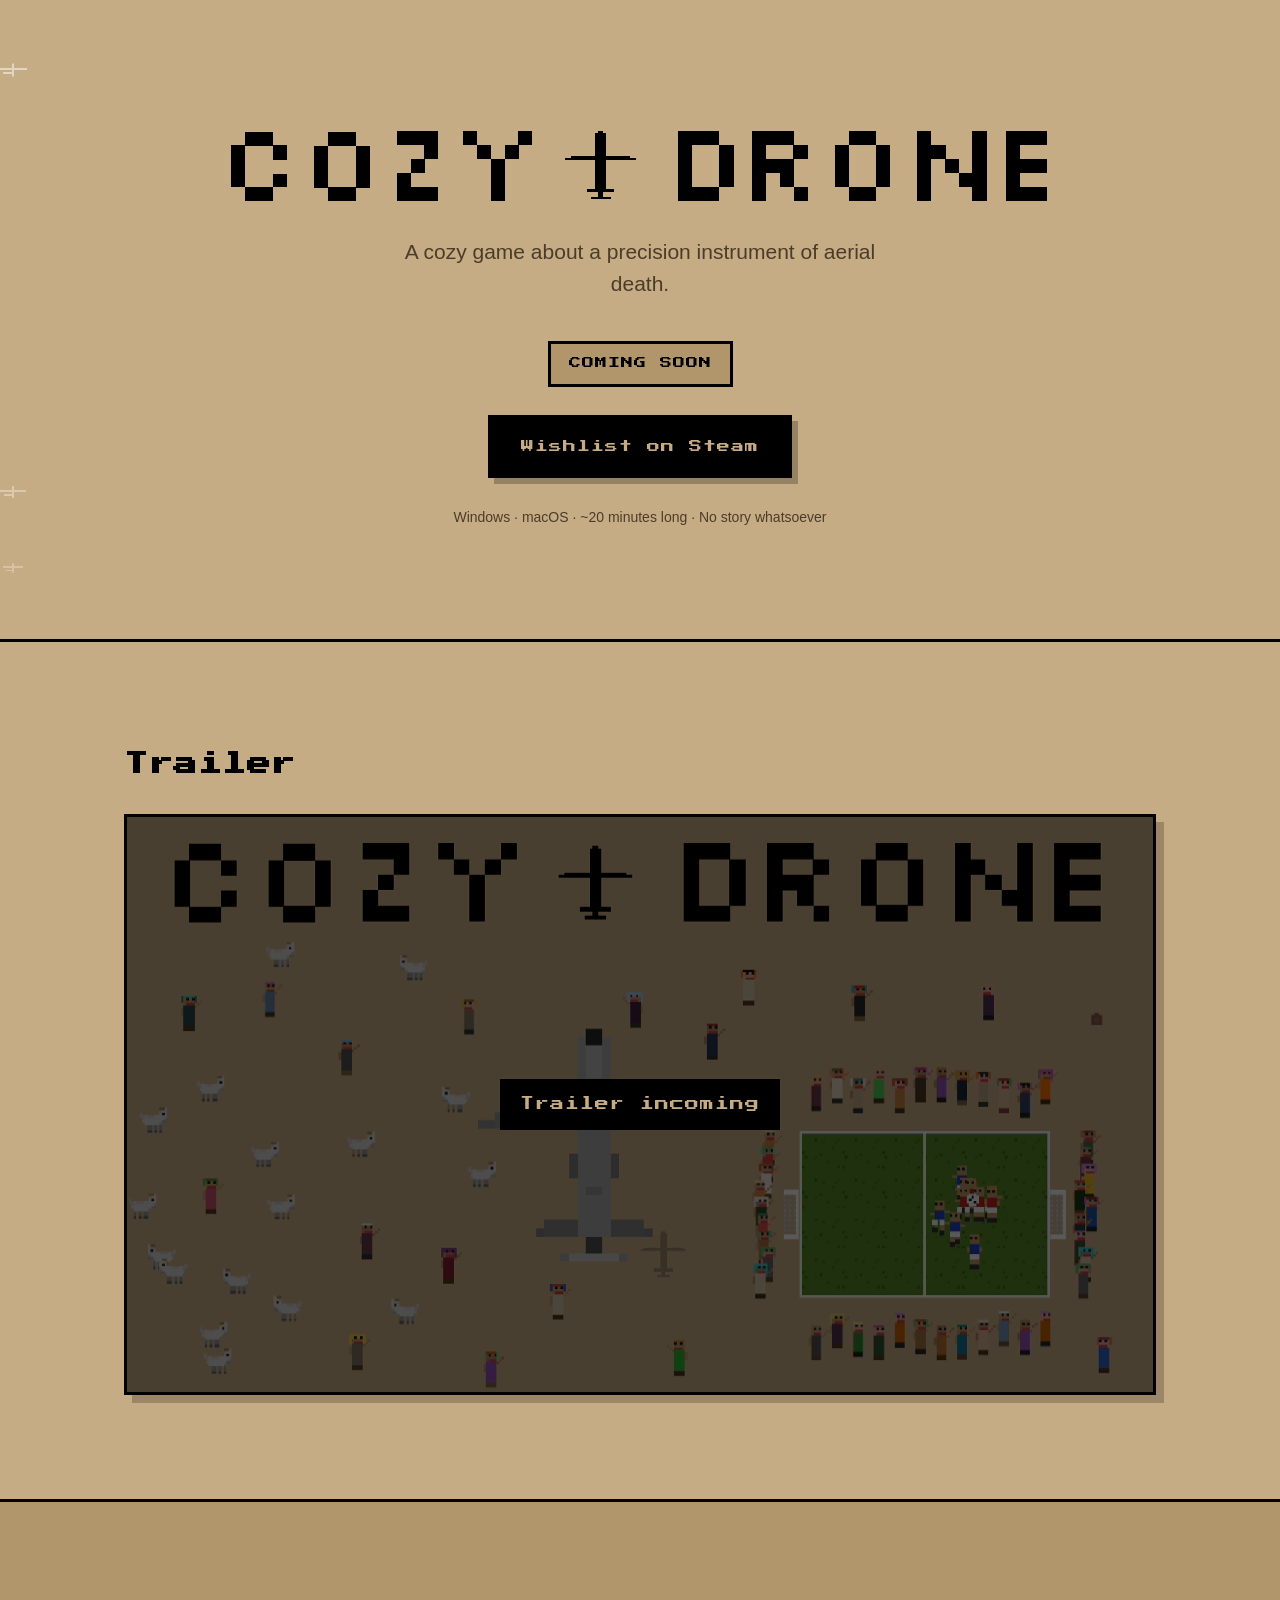
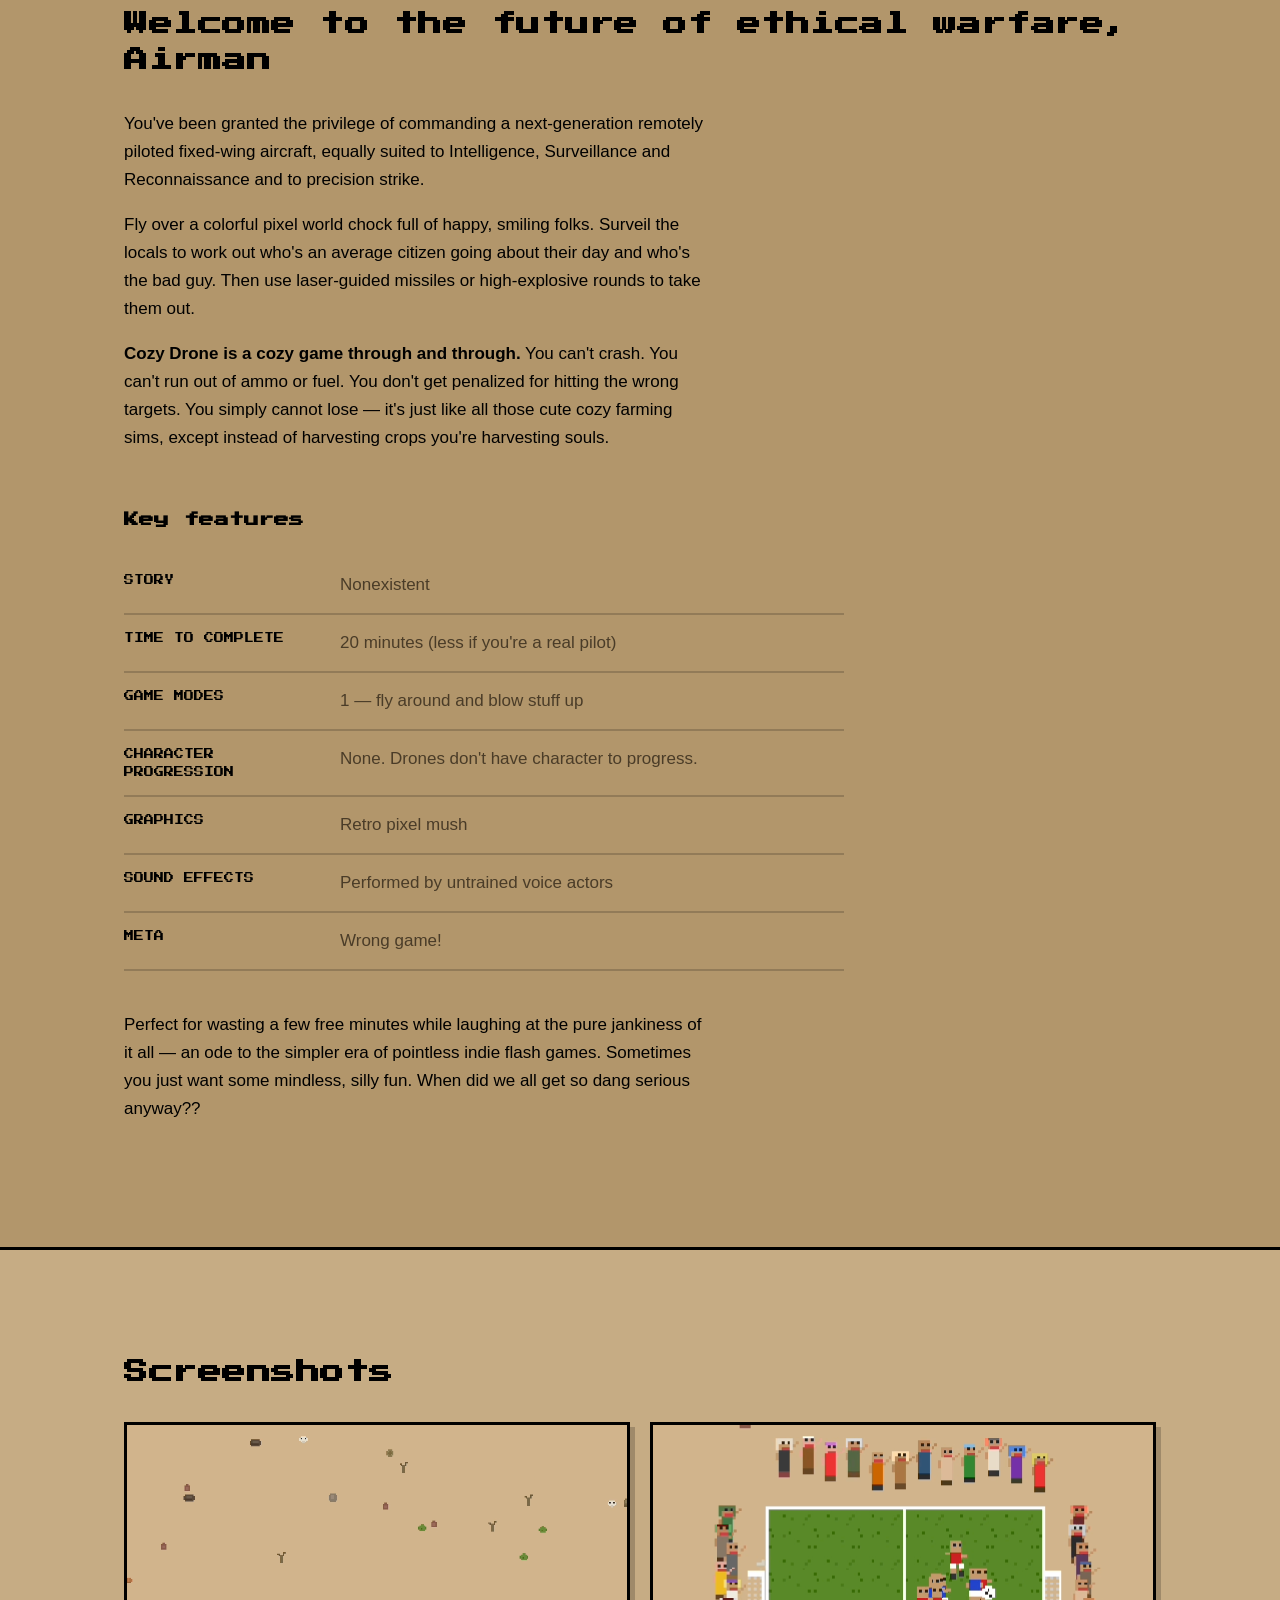
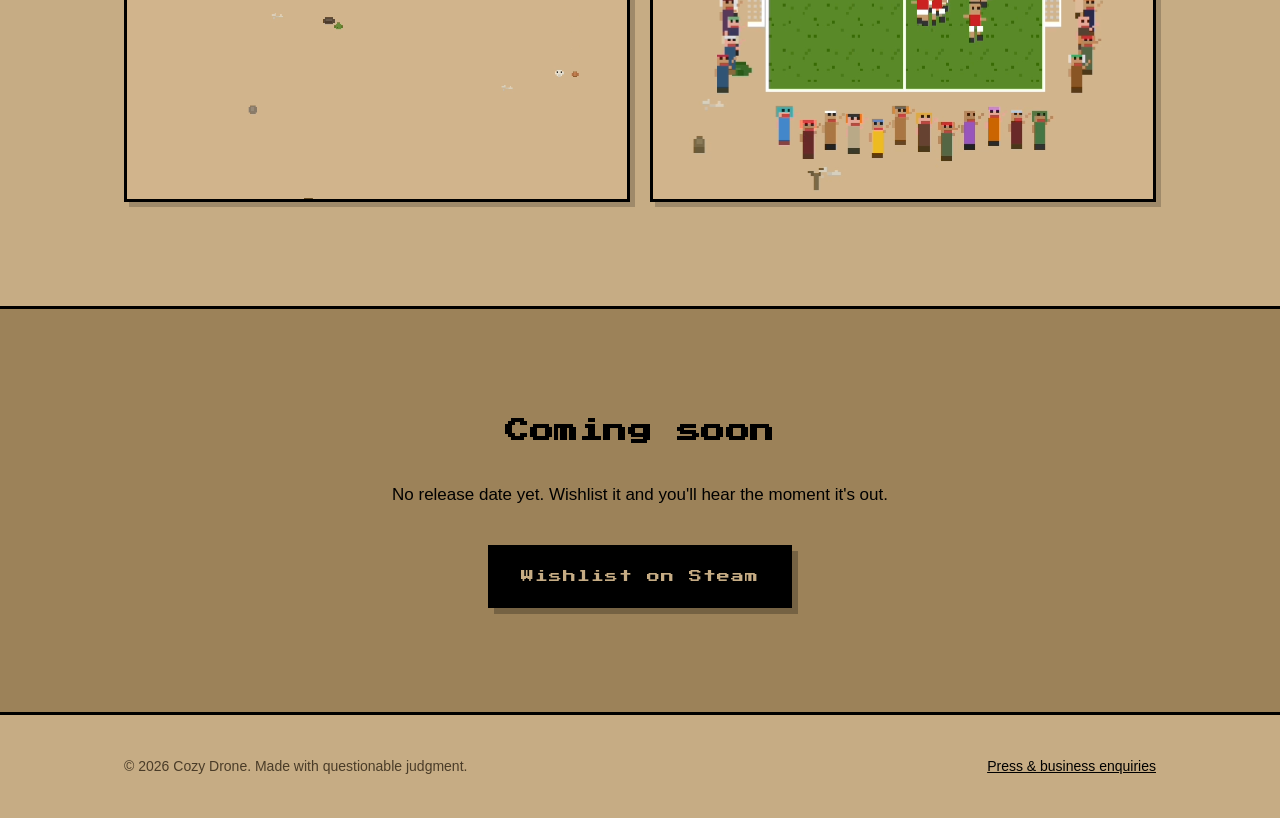
==== index.html @ adcbaf85 "Basic version done" ====
<!doctype html>
<html lang="en">
<head>
<meta charset="utf-8">
<meta name="viewport" content="width=device-width, initial-scale=1">

<title>Cozy Drone — a cozy game about precision aerial death</title>
<meta name="description" content="Fly a fixed-wing drone over a colorful pixel world. You can't crash, you can't run out of ammo, you can't lose. Coming soon to Steam.">

<link rel="icon" href="/images/favicon.png" type="image/png">
<link rel="canonical" href="https://cozydrone.com/">

<!-- Social preview -->
<meta property="og:type" content="website">
<meta property="og:title" content="Cozy Drone">
<meta property="og:description" content="It's just like those cute cozy farming sims, except instead of harvesting crops you're harvesting souls with a precision instrument of aerial death.">
<meta property="og:image" content="https://cozydrone.com/images/social-card.png">
<meta property="og:url" content="https://cozydrone.com/">
<meta name="twitter:card" content="summary_large_image">

<link rel="preconnect" href="https://fonts.googleapis.com">
<link rel="preconnect" href="https://fonts.gstatic.com" crossorigin>
<link href="https://fonts.googleapis.com/css2?family=Press+Start+2P&display=swap" rel="stylesheet">
<link rel="stylesheet" href="/styles.css">
</head>
<body>

<!-- ══ HERO ══ -->
<header class="hero">
  <div class="sky" aria-hidden="true">
    <span class="plane plane-1"></span>
    <span class="plane plane-2"></span>
    <span class="plane plane-3"></span>
  </div>

  <div class="wrap hero-inner">
    <img class="wordmark" src="/images/logo.png" alt="Cozy Drone" width="1280" height="115">

    <p class="tagline">A cozy game about a precision instrument of aerial death.</p>

    <p class="badge">Coming soon</p>

    <!-- TODO: swap in the real Steam app URL -->
    <a class="btn" href="#" data-steam>Wishlist on Steam</a>

    <p class="platforms">Windows · macOS · ~20 minutes long · No story whatsoever</p>
  </div>
</header>

<main>

<!-- ══ TRAILER ══
     To go live: put the YouTube video ID in data-video-id below.
     e.g. https://youtu.be/dQw4w9WgXcQ  →  data-video-id="dQw4w9WgXcQ"
-->
<section class="section" id="trailer">
  <div class="wrap">
    <h2 class="h">Trailer</h2>

    <div class="video" data-video-id="" data-title="Cozy Drone — Official Trailer">
      <div class="video-soon">
        <img src="/images/social-card.png" alt="" width="1200" height="687">
        <p>Trailer incoming</p>
      </div>
    </div>
  </div>
</section>

<!-- ══ ABOUT ══ -->
<section class="section section-alt" id="about">
  <div class="wrap">
    <h2 class="h">Welcome to the future of ethical warfare, Airman</h2>

    <div class="prose">
      <p>You've been granted the privilege of commanding a next-generation remotely piloted
      fixed-wing aircraft, equally suited to Intelligence, Surveillance and Reconnaissance
      and to precision strike.</p>

      <p>Fly over a colorful pixel world chock full of happy, smiling folks. Surveil the locals
      to work out who's an average citizen going about their day and who's the bad guy. Then
      use laser-guided missiles or high-explosive rounds to take them out.</p>

      <p><strong>Cozy Drone is a cozy game through and through.</strong> You can't crash. You can't
      run out of ammo or fuel. You don't get penalized for hitting the wrong targets. You simply
      cannot lose — it's just like all those cute cozy farming sims, except instead of harvesting
      crops you're harvesting souls.</p>
    </div>

    <h3 class="h-sub">Key features</h3>
    <dl class="specs">
      <div><dt>Story</dt><dd>Nonexistent</dd></div>
      <div><dt>Time to complete</dt><dd>20 minutes (less if you're a real pilot)</dd></div>
      <div><dt>Game modes</dt><dd>1 — fly around and blow stuff up</dd></div>
      <div><dt>Character progression</dt><dd>None. Drones don't have character to progress.</dd></div>
      <div><dt>Graphics</dt><dd>Retro pixel mush</dd></div>
      <div><dt>Sound effects</dt><dd>Performed by untrained voice actors</dd></div>
      <div><dt>Meta</dt><dd>Wrong game!</dd></div>
    </dl>

    <p class="prose closing">Perfect for wasting a few free minutes while laughing at the pure
    jankiness of it all — an ode to the simpler era of pointless indie flash games. Sometimes
    you just want some mindless, silly fun. When did we all get so dang serious anyway??</p>
  </div>
</section>

<!-- ══ SCREENSHOTS ══
     To add one: drop the file in /images/screenshots/ and copy a <figure> block below.
     Keep the alt text descriptive.
-->
<section class="section" id="screenshots">
  <div class="wrap">
    <h2 class="h">Screenshots</h2>

    <div class="shots">
      <figure class="shot">
        <img src="/images/screenshots/01.png" alt="Open desert seen from altitude, scattered with rocks, shrubs and wandering chickens" loading="lazy">
      </figure>
      <figure class="shot">
        <img src="/images/screenshots/02.png" alt="A crowd gathered around a village soccer match, viewed through the drone camera" loading="lazy">
      </figure>
    </div>
  </div>
</section>

<!-- ══ CTA ══ -->
<section class="section section-cta">
  <div class="wrap">
    <h2 class="h">Coming soon</h2>
    <p class="prose">No release date yet. Wishlist it and you'll hear the moment it's out.</p>
    <a class="btn" href="#" data-steam>Wishlist on Steam</a>
  </div>
</section>

</main>

<footer class="footer">
  <div class="wrap">
    <p>© <span id="year">2026</span> Cozy Drone. Made with questionable judgment.</p>
    <p><a href="mailto:sfaber34@gmail.com">Press &amp; business enquiries</a></p>
  </div>
</footer>

<!-- Lightbox -->
<div class="lightbox" id="lightbox" hidden>
  <button class="lightbox-close" type="button" aria-label="Close">✕</button>
  <img src="" alt="">
</div>

<script src="/main.js"></script>
</body>
</html>
---- styles.css ----
/* ─────────────────────────────────────────────
   Cozy Drone — palette lifted from the game art
   ───────────────────────────────────────────── */
:root {
  --sand:      #c6ac84;
  --sand-dark: #b2966b;
  --sand-deep: #9c8259;
  --ink:       #000000;
  --ink-soft:  #4a3c28;
  --grass:     #3f7d33;
  --line:      rgba(0, 0, 0, .18);

  --pixel: "Press Start 2P", ui-monospace, monospace;
  --body: -apple-system, BlinkMacSystemFont, "Segoe UI", Helvetica, Arial, sans-serif;

  --wrap: 1080px;
}

* { box-sizing: border-box; }

html { scroll-behavior: smooth; }
@media (prefers-reduced-motion: reduce) {
  html { scroll-behavior: auto; }
}

body {
  margin: 0;
  background: var(--sand);
  color: var(--ink);
  font-family: var(--body);
  font-size: 17px;
  line-height: 1.65;
  -webkit-font-smoothing: antialiased;
}

img { max-width: 100%; height: auto; display: block; }

a { color: var(--ink); }

.wrap {
  width: 100%;
  max-width: var(--wrap);
  margin: 0 auto;
  padding: 0 24px;
}

/* ── Type ─────────────────────────────────── */
.h {
  font-family: var(--pixel);
  font-size: clamp(15px, 2.6vw, 24px);
  line-height: 1.5;
  margin: 0 0 32px;
  letter-spacing: .5px;
}
.h-sub {
  font-family: var(--pixel);
  font-size: clamp(12px, 1.8vw, 15px);
  margin: 56px 0 24px;
}
.prose { max-width: 62ch; margin: 0 0 20px; }
.prose strong { font-weight: 700; }
.closing { margin-top: 40px; }

/* ── Hero ─────────────────────────────────── */
.hero {
  position: relative;
  overflow: hidden;
  padding: clamp(72px, 12vw, 130px) 0 clamp(64px, 10vw, 110px);
  border-bottom: 3px solid var(--ink);
}

.hero-inner { position: relative; z-index: 1; text-align: center; }

.wordmark {
  width: min(100%, 820px);
  margin: 0 auto;
  image-rendering: pixelated;
}

.tagline {
  max-width: 42ch;
  margin: 32px auto 0;
  font-size: clamp(17px, 2.4vw, 21px);
  line-height: 1.55;
  color: var(--ink-soft);
}

.badge {
  display: table;          /* own line, but only as wide as its text */
  margin: 40px auto 28px;
  padding: 10px 18px;
  border: 3px solid var(--ink);
  background: var(--sand-dark);
  font-family: var(--pixel);
  font-size: clamp(9px, 1.4vw, 12px);
  letter-spacing: 1px;
  text-transform: uppercase;
}

.platforms {
  margin: 28px 0 0;
  font-size: 14px;
  color: var(--ink-soft);
}

/* Drifting planes, straight out of the capsule art */
.sky { position: absolute; inset: 0; pointer-events: none; }
.plane {
  position: absolute;
  width: 26px; height: 12px;
  background: no-repeat center/contain
    url("data:image/svg+xml,%3Csvg xmlns='http://www.w3.org/2000/svg' viewBox='0 0 13 6' shape-rendering='crispEdges'%3E%3Cg fill='%23ffffff'%3E%3Crect x='6' y='0' width='1' height='6'/%3E%3Crect x='0' y='2' width='13' height='1'/%3E%3Crect x='2' y='4' width='4' height='1'/%3E%3C/g%3E%3C/svg%3E");
  opacity: .5;
  animation: drift linear infinite;
}
/* kept clear of the centre band so nothing crosses the wordmark */
.plane-1 { top: 10%;  animation-duration: 34s; animation-delay: -4s;  transform: scale(1.1); }
.plane-2 { top: 76%;  animation-duration: 46s; animation-delay: -22s; opacity: .35; }
.plane-3 { top: 88%;  animation-duration: 58s; animation-delay: -40s; opacity: .28; transform: scale(.8); }

@keyframes drift {
  from { left: -6%; }
  to   { left: 106%; }
}
@media (prefers-reduced-motion: reduce) {
  .plane { animation: none; display: none; }
}

/* ── Buttons ──────────────────────────────── */
.btn {
  display: inline-block;
  padding: 18px 30px;
  background: var(--ink);
  color: var(--sand);
  border: 3px solid var(--ink);
  font-family: var(--pixel);
  font-size: clamp(10px, 1.5vw, 13px);
  letter-spacing: 1px;
  text-decoration: none;
  box-shadow: 6px 6px 0 rgba(0, 0, 0, .25);
  transition: transform .08s, box-shadow .08s, background .12s;
}
.btn:hover  { background: var(--grass); color: #fff; }
.btn:active { transform: translate(4px, 4px); box-shadow: 2px 2px 0 rgba(0, 0, 0, .25); }
.btn:focus-visible { outline: 3px solid var(--grass); outline-offset: 4px; }

/* ── Sections ─────────────────────────────── */
.section { padding: clamp(64px, 9vw, 104px) 0; }
.section-alt { background: var(--sand-dark); border-block: 3px solid var(--ink); }
.section-cta { text-align: center; background: var(--sand-deep); border-top: 3px solid var(--ink); }
.section-cta .prose { margin: 0 auto 36px; }

/* ── Trailer ──────────────────────────────── */
.video {
  position: relative;
  aspect-ratio: 16 / 9;
  border: 3px solid var(--ink);
  background: #000;
  overflow: hidden;
  box-shadow: 8px 8px 0 rgba(0, 0, 0, .22);
}
.video iframe { position: absolute; inset: 0; width: 100%; height: 100%; border: 0; }

/* Click-to-load facade — keeps YouTube off the page until asked */
.video-facade {
  position: absolute; inset: 0;
  width: 100%; padding: 0;
  border: 0; background: #000;
  cursor: pointer;
}
.video-facade img { width: 100%; height: 100%; object-fit: cover; opacity: .85; }
.video-facade:hover img { opacity: 1; }

.play {
  position: absolute; top: 50%; left: 50%;
  transform: translate(-50%, -50%);
  width: 88px; height: 62px;
  display: grid; place-items: center;
  background: var(--ink);
  border: 3px solid #fff;
  color: #fff;
  font-size: 24px;
  line-height: 1;
}
.video-facade:hover .play { background: var(--grass); }

.video-soon {
  position: absolute; inset: 0;
  display: grid; place-items: center;
}
.video-soon img {
  position: absolute; inset: 0;
  width: 100%; height: 100%;
  object-fit: cover;
  opacity: .35;
  image-rendering: pixelated;
}
.video-soon p {
  position: relative;
  margin: 0;
  padding: 14px 20px;
  background: var(--ink);
  color: var(--sand);
  font-family: var(--pixel);
  font-size: clamp(10px, 1.6vw, 14px);
  letter-spacing: 1px;
}

/* ── Specs list ───────────────────────────── */
.specs { margin: 0; max-width: 720px; }
.specs > div {
  display: flex;
  flex-wrap: wrap;
  gap: 4px 16px;
  padding: 14px 0;
  border-bottom: 2px solid var(--line);
}
.specs dt {
  flex: 0 0 200px;
  font-family: var(--pixel);
  font-size: 10px;
  line-height: 1.8;
  text-transform: uppercase;
}
.specs dd { flex: 1 1 260px; margin: 0; color: var(--ink-soft); }

/* ── Screenshots ──────────────────────────── */
.shots {
  display: grid;
  grid-template-columns: repeat(auto-fit, minmax(300px, 1fr));
  gap: 20px;
}
.shot { margin: 0; }
.shot img {
  width: 100%;
  aspect-ratio: 4 / 3;
  object-fit: cover;
  image-rendering: pixelated;
  border: 3px solid var(--ink);
  box-shadow: 5px 5px 0 rgba(0, 0, 0, .2);
  cursor: zoom-in;
  transition: transform .12s, box-shadow .12s;
}
.shot img:hover {
  transform: translate(-2px, -2px);
  box-shadow: 8px 8px 0 rgba(0, 0, 0, .25);
}

/* ── Lightbox ─────────────────────────────── */
.lightbox {
  position: fixed; inset: 0; z-index: 50;
  display: grid; place-items: center;
  padding: 32px;
  background: rgba(0, 0, 0, .88);
  cursor: zoom-out;
}
.lightbox[hidden] { display: none; }
.lightbox img {
  max-width: 100%;
  max-height: 90vh;
  width: auto;
  image-rendering: pixelated;
  border: 3px solid var(--sand);
}
.lightbox-close {
  position: absolute; top: 18px; right: 22px;
  width: 44px; height: 44px;
  background: none; border: 0;
  color: #fff; font-size: 22px;
  cursor: pointer;
}
.lightbox-close:focus-visible { outline: 3px solid var(--grass); }

/* ── Footer ───────────────────────────────── */
.footer {
  padding: 40px 0;
  border-top: 3px solid var(--ink);
  background: var(--sand);
  font-size: 14px;
  color: var(--ink-soft);
}
.footer .wrap {
  display: flex;
  flex-wrap: wrap;
  gap: 8px 32px;
  justify-content: space-between;
}
.footer p { margin: 0; }

@media (max-width: 560px) {
  .specs dt { flex-basis: 100%; }
  .btn { width: 100%; }
}
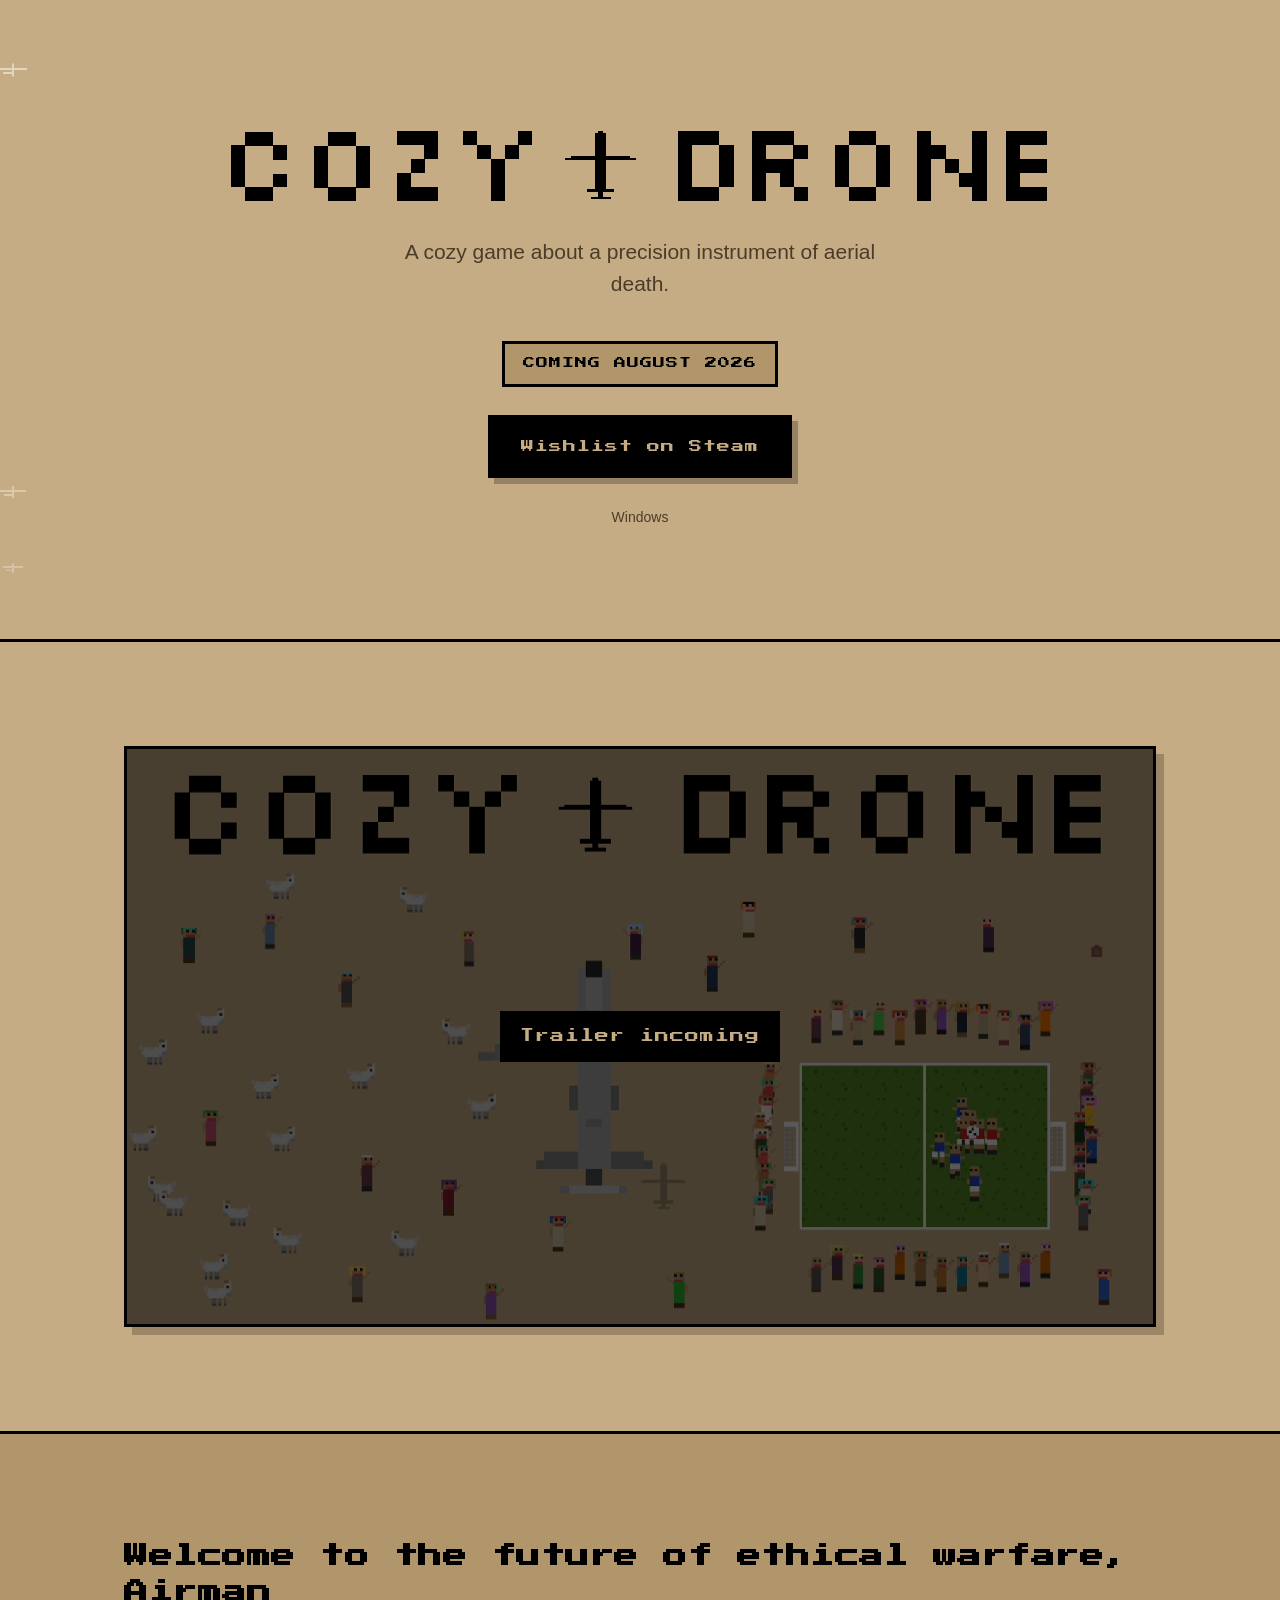
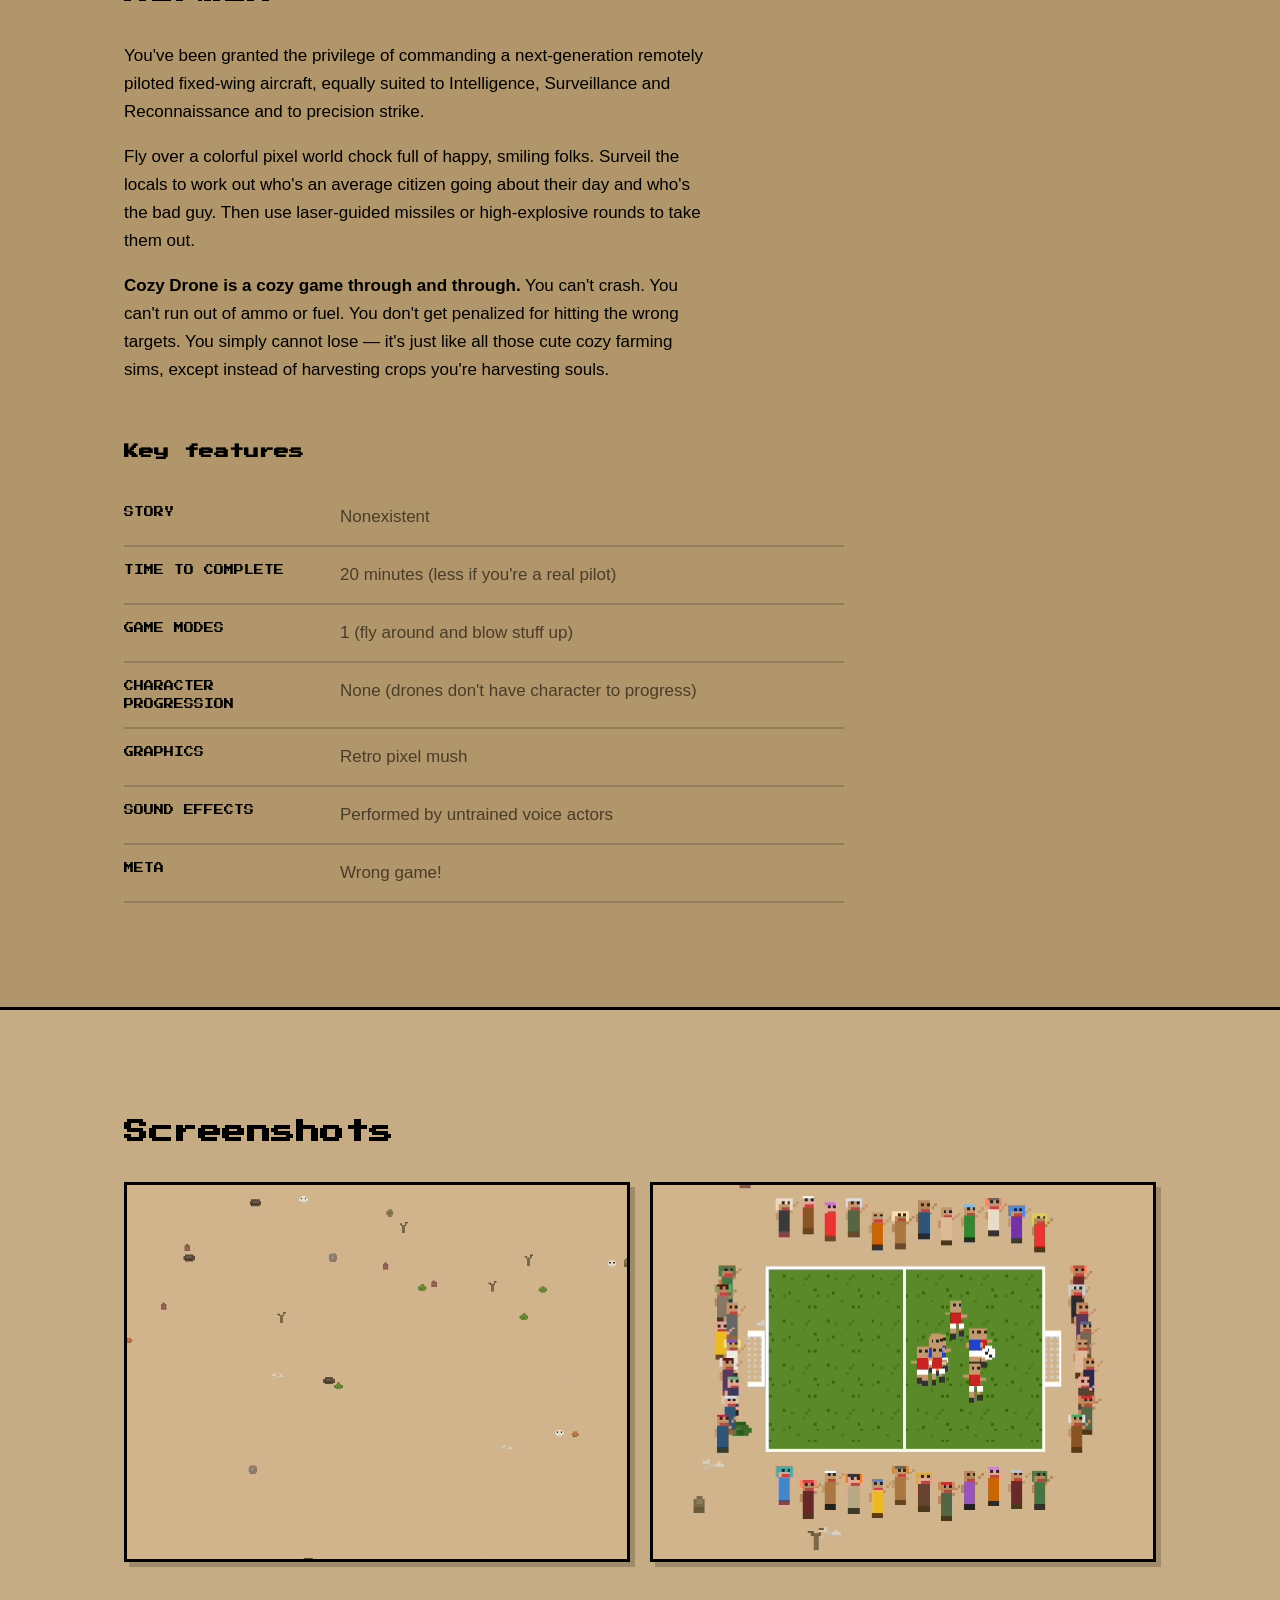
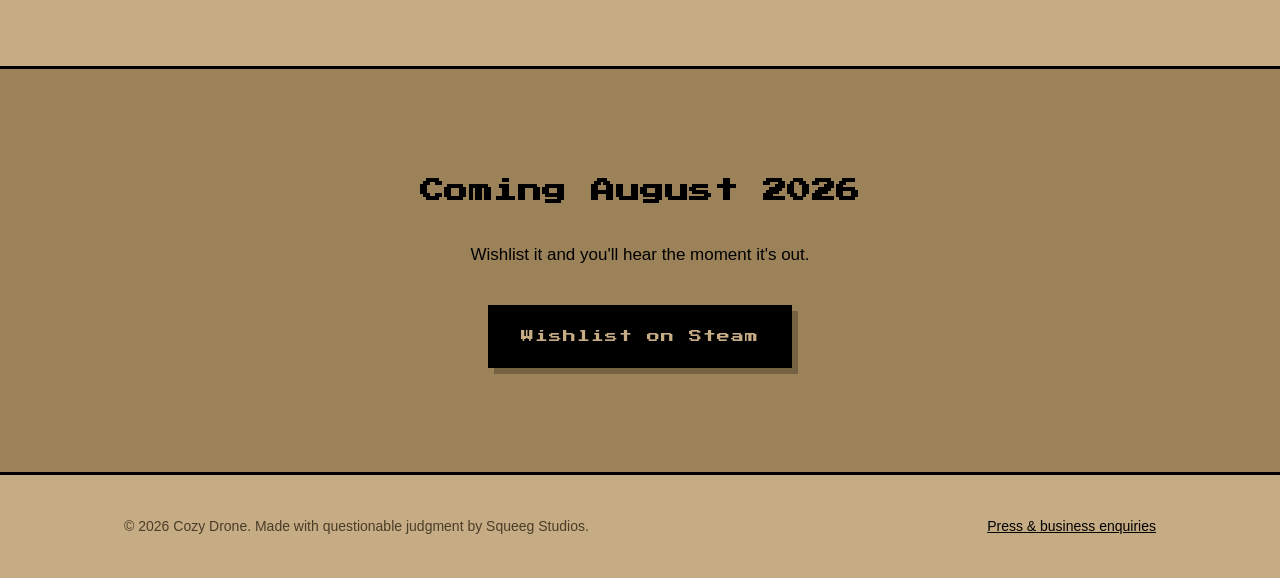
==== commit 647ead06: "Fixed some links" ====
--- a/index.html
+++ b/index.html
@@ -1,151 +1,176 @@
 <!doctype html>
 <html lang="en">
+
 <head>
-<meta charset="utf-8">
-<meta name="viewport" content="width=device-width, initial-scale=1">
+  <meta charset="utf-8">
+  <meta name="viewport" content="width=device-width, initial-scale=1">
 
-<title>Cozy Drone — a cozy game about precision aerial death</title>
-<meta name="description" content="Fly a fixed-wing drone over a colorful pixel world. You can't crash, you can't run out of ammo, you can't lose. Coming soon to Steam.">
+  <title>Cozy Drone — a cozy game about precision aerial death</title>
+  <meta name="description"
+    content="Fly a fixed-wing drone over a colorful pixel world. You can't crash, you can't run out of ammo, you can't lose. Coming soon to Steam.">
 
-<link rel="icon" href="/images/favicon.png" type="image/png">
-<link rel="canonical" href="https://cozydrone.com/">
+  <link rel="icon" href="/images/favicon.png" type="image/png">
+  <link rel="canonical" href="https://cozydrone.com/">
 
-<!-- Social preview -->
-<meta property="og:type" content="website">
-<meta property="og:title" content="Cozy Drone">
-<meta property="og:description" content="It's just like those cute cozy farming sims, except instead of harvesting crops you're harvesting souls with a precision instrument of aerial death.">
-<meta property="og:image" content="https://cozydrone.com/images/social-card.png">
-<meta property="og:url" content="https://cozydrone.com/">
-<meta name="twitter:card" content="summary_large_image">
+  <!-- Social preview -->
+  <meta property="og:type" content="website">
+  <meta property="og:title" content="Cozy Drone">
+  <meta property="og:description"
+    content="It's just like those cute cozy farming sims, except instead of harvesting crops you're harvesting souls with a precision instrument of aerial death.">
+  <meta property="og:image" content="https://cozydrone.com/images/social-card.png">
+  <meta property="og:url" content="https://cozydrone.com/">
+  <meta name="twitter:card" content="summary_large_image">
 
-<link rel="preconnect" href="https://fonts.googleapis.com">
-<link rel="preconnect" href="https://fonts.gstatic.com" crossorigin>
-<link href="https://fonts.googleapis.com/css2?family=Press+Start+2P&display=swap" rel="stylesheet">
-<link rel="stylesheet" href="/styles.css">
+  <link rel="preconnect" href="https://fonts.googleapis.com">
+  <link rel="preconnect" href="https://fonts.gstatic.com" crossorigin>
+  <link href="https://fonts.googleapis.com/css2?family=Press+Start+2P&display=swap" rel="stylesheet">
+  <link rel="stylesheet" href="/styles.css">
 </head>
+
 <body>
 
-<!-- ══ HERO ══ -->
-<header class="hero">
-  <div class="sky" aria-hidden="true">
-    <span class="plane plane-1"></span>
-    <span class="plane plane-2"></span>
-    <span class="plane plane-3"></span>
-  </div>
+  <!-- ══ HERO ══ -->
+  <header class="hero">
+    <div class="sky" aria-hidden="true">
+      <span class="plane plane-1"></span>
+      <span class="plane plane-2"></span>
+      <span class="plane plane-3"></span>
+    </div>
 
-  <div class="wrap hero-inner">
-    <img class="wordmark" src="/images/logo.png" alt="Cozy Drone" width="1280" height="115">
+    <div class="wrap hero-inner">
+      <img class="wordmark" src="/images/logo.png" alt="Cozy Drone" width="1280" height="115">
 
-    <p class="tagline">A cozy game about a precision instrument of aerial death.</p>
+      <p class="tagline">A cozy game about a precision instrument of aerial death.</p>
 
-    <p class="badge">Coming soon</p>
+      <p class="badge">Coming August 2026</p>
 
-    <!-- TODO: swap in the real Steam app URL -->
-    <a class="btn" href="#" data-steam>Wishlist on Steam</a>
+      <a class="btn" target="_blank" href="https://store.steampowered.com/app/4950510/Cozy_Drone/" data-steam>Wishlist
+        on Steam</a>
 
-    <p class="platforms">Windows · macOS · ~20 minutes long · No story whatsoever</p>
-  </div>
-</header>
+      <p class="platforms">Windows</p>
+    </div>
+  </header>
 
-<main>
+  <main>
 
-<!-- ══ TRAILER ══
+    <!-- ══ TRAILER ══
      To go live: put the YouTube video ID in data-video-id below.
      e.g. https://youtu.be/dQw4w9WgXcQ  →  data-video-id="dQw4w9WgXcQ"
 -->
-<section class="section" id="trailer">
-  <div class="wrap">
-    <h2 class="h">Trailer</h2>
+    <section class="section" id="trailer">
+      <div class="wrap">
 
-    <div class="video" data-video-id="" data-title="Cozy Drone — Official Trailer">
-      <div class="video-soon">
-        <img src="/images/social-card.png" alt="" width="1200" height="687">
-        <p>Trailer incoming</p>
+        <div class="video" data-video-id="" data-title="Cozy Drone — Official Trailer">
+          <div class="video-soon">
+            <img src="/images/social-card.png" alt="" width="1200" height="687">
+            <p>Trailer incoming</p>
+          </div>
+        </div>
       </div>
-    </div>
-  </div>
-</section>
+    </section>
 
-<!-- ══ ABOUT ══ -->
-<section class="section section-alt" id="about">
-  <div class="wrap">
-    <h2 class="h">Welcome to the future of ethical warfare, Airman</h2>
+    <!-- ══ ABOUT ══ -->
+    <section class="section section-alt" id="about">
+      <div class="wrap">
+        <h2 class="h">Welcome to the future of ethical warfare, Airman</h2>
 
-    <div class="prose">
-      <p>You've been granted the privilege of commanding a next-generation remotely piloted
-      fixed-wing aircraft, equally suited to Intelligence, Surveillance and Reconnaissance
-      and to precision strike.</p>
+        <div class="prose">
+          <p>You've been granted the privilege of commanding a next-generation remotely piloted
+            fixed-wing aircraft, equally suited to Intelligence, Surveillance and Reconnaissance
+            and to precision strike.</p>
 
-      <p>Fly over a colorful pixel world chock full of happy, smiling folks. Surveil the locals
-      to work out who's an average citizen going about their day and who's the bad guy. Then
-      use laser-guided missiles or high-explosive rounds to take them out.</p>
+          <p>Fly over a colorful pixel world chock full of happy, smiling folks. Surveil the locals
+            to work out who's an average citizen going about their day and who's the bad guy. Then
+            use laser-guided missiles or high-explosive rounds to take them out.</p>
 
-      <p><strong>Cozy Drone is a cozy game through and through.</strong> You can't crash. You can't
-      run out of ammo or fuel. You don't get penalized for hitting the wrong targets. You simply
-      cannot lose — it's just like all those cute cozy farming sims, except instead of harvesting
-      crops you're harvesting souls.</p>
-    </div>
+          <p><strong>Cozy Drone is a cozy game through and through.</strong> You can't crash. You can't
+            run out of ammo or fuel. You don't get penalized for hitting the wrong targets. You simply
+            cannot lose — it's just like all those cute cozy farming sims, except instead of harvesting
+            crops you're harvesting souls.</p>
+        </div>
 
-    <h3 class="h-sub">Key features</h3>
-    <dl class="specs">
-      <div><dt>Story</dt><dd>Nonexistent</dd></div>
-      <div><dt>Time to complete</dt><dd>20 minutes (less if you're a real pilot)</dd></div>
-      <div><dt>Game modes</dt><dd>1 — fly around and blow stuff up</dd></div>
-      <div><dt>Character progression</dt><dd>None. Drones don't have character to progress.</dd></div>
-      <div><dt>Graphics</dt><dd>Retro pixel mush</dd></div>
-      <div><dt>Sound effects</dt><dd>Performed by untrained voice actors</dd></div>
-      <div><dt>Meta</dt><dd>Wrong game!</dd></div>
-    </dl>
+        <h3 class="h-sub">Key features</h3>
+        <dl class="specs">
+          <div>
+            <dt>Story</dt>
+            <dd>Nonexistent</dd>
+          </div>
+          <div>
+            <dt>Time to complete</dt>
+            <dd>20 minutes (less if you're a real pilot)</dd>
+          </div>
+          <div>
+            <dt>Game modes</dt>
+            <dd>1 (fly around and blow stuff up)</dd>
+          </div>
+          <div>
+            <dt>Character progression</dt>
+            <dd>None (drones don't have character to progress)</dd>
+          </div>
+          <div>
+            <dt>Graphics</dt>
+            <dd>Retro pixel mush</dd>
+          </div>
+          <div>
+            <dt>Sound effects</dt>
+            <dd>Performed by untrained voice actors</dd>
+          </div>
+          <div>
+            <dt>Meta</dt>
+            <dd>Wrong game!</dd>
+          </div>
+        </dl>
 
-    <p class="prose closing">Perfect for wasting a few free minutes while laughing at the pure
-    jankiness of it all — an ode to the simpler era of pointless indie flash games. Sometimes
-    you just want some mindless, silly fun. When did we all get so dang serious anyway??</p>
-  </div>
-</section>
+      </div>
+    </section>
 
-<!-- ══ SCREENSHOTS ══
+    <!-- ══ SCREENSHOTS ══
      To add one: drop the file in /images/screenshots/ and copy a <figure> block below.
      Keep the alt text descriptive.
 -->
-<section class="section" id="screenshots">
-  <div class="wrap">
-    <h2 class="h">Screenshots</h2>
+    <section class="section" id="screenshots">
+      <div class="wrap">
+        <h2 class="h">Screenshots</h2>
 
-    <div class="shots">
-      <figure class="shot">
-        <img src="/images/screenshots/01.png" alt="Open desert seen from altitude, scattered with rocks, shrubs and wandering chickens" loading="lazy">
-      </figure>
-      <figure class="shot">
-        <img src="/images/screenshots/02.png" alt="A crowd gathered around a village soccer match, viewed through the drone camera" loading="lazy">
-      </figure>
+        <div class="shots">
+          <figure class="shot">
+            <img src="/images/screenshots/01.png"
+              alt="Open desert seen from altitude, scattered with rocks, shrubs and wandering chickens" loading="lazy">
+          </figure>
+          <figure class="shot">
+            <img src="/images/screenshots/02.png"
+              alt="A crowd gathered around a village soccer match, viewed through the drone camera" loading="lazy">
+          </figure>
+        </div>
+      </div>
+    </section>
+
+    <!-- ══ CTA ══ -->
+    <section class="section section-cta">
+      <div class="wrap">
+        <h2 class="h">Coming August 2026</h2>
+        <p class="prose">Wishlist it and you'll hear the moment it's out.</p>
+        <a class="btn" target="_blank" href="https://store.steampowered.com/app/4950510/Cozy_Drone/" data-steam>Wishlist
+          on Steam</a>
+      </div>
+    </section>
+
+  </main>
+
+  <footer class="footer">
+    <div class="wrap">
+      <p>© <span id="year">2026</span> Cozy Drone. Made with questionable judgment by Squeeg Studios.</p>
+      <p><a href="mailto:squeeg.games@gmail.com">Press &amp; business enquiries</a></p>
     </div>
+  </footer>
+
+  <!-- Lightbox -->
+  <div class="lightbox" id="lightbox" hidden>
+    <button class="lightbox-close" type="button" aria-label="Close">✕</button>
+    <img src="" alt="">
   </div>
-</section>
 
-<!-- ══ CTA ══ -->
-<section class="section section-cta">
-  <div class="wrap">
-    <h2 class="h">Coming soon</h2>
-    <p class="prose">No release date yet. Wishlist it and you'll hear the moment it's out.</p>
-    <a class="btn" href="#" data-steam>Wishlist on Steam</a>
-  </div>
-</section>
+  <script src="/main.js"></script>
+</body>
 
-</main>
-
-<footer class="footer">
-  <div class="wrap">
-    <p>© <span id="year">2026</span> Cozy Drone. Made with questionable judgment.</p>
-    <p><a href="mailto:sfaber34@gmail.com">Press &amp; business enquiries</a></p>
-  </div>
-</footer>
-
-<!-- Lightbox -->
-<div class="lightbox" id="lightbox" hidden>
-  <button class="lightbox-close" type="button" aria-label="Close">✕</button>
-  <img src="" alt="">
-</div>
-
-<script src="/main.js"></script>
-</body>
-</html>
+</html>
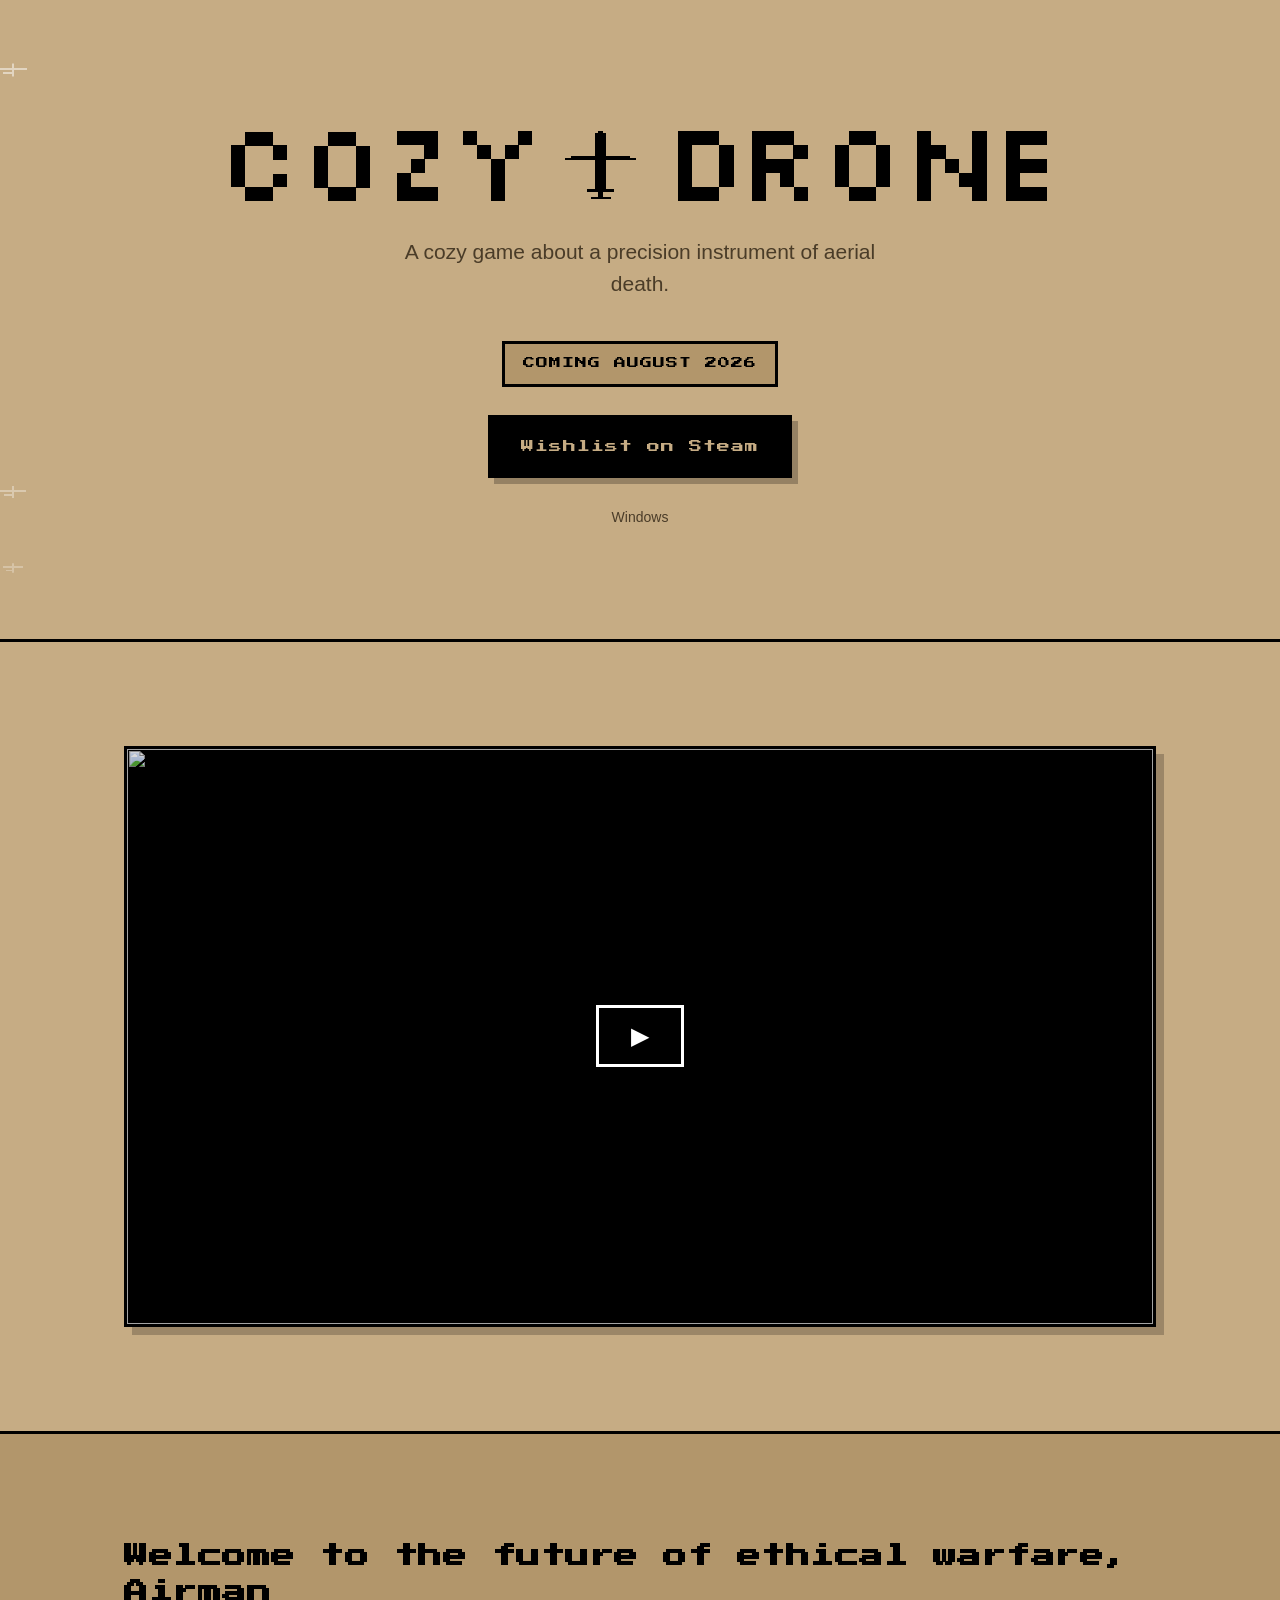
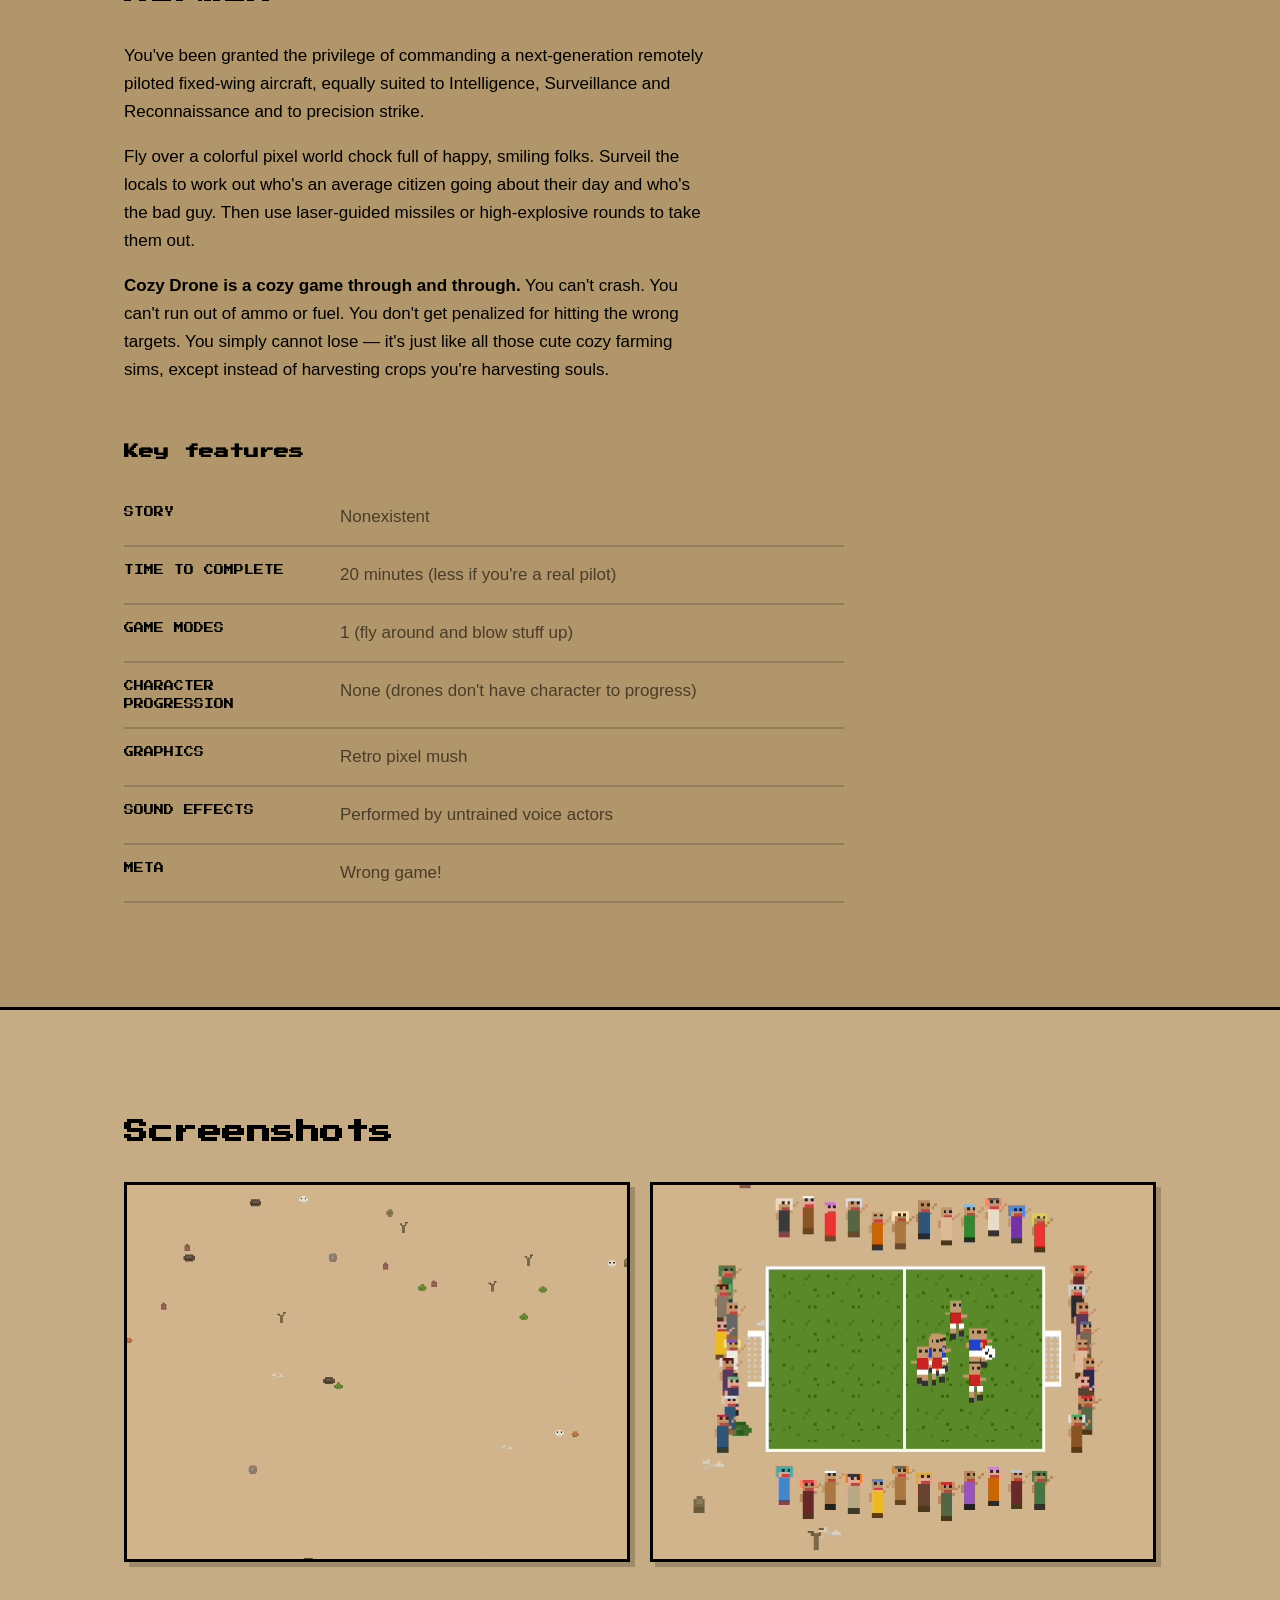
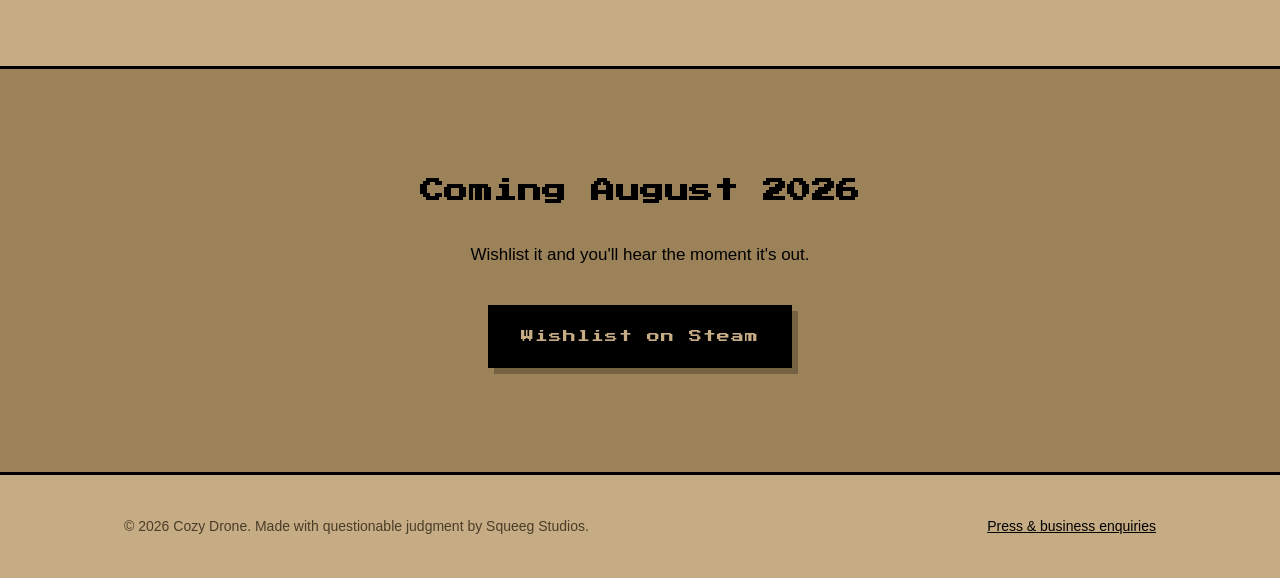
==== commit 2d6ec5ad: "Add trailer embed" ====
--- a/index.html
+++ b/index.html
@@ -54,16 +54,16 @@
   <main>
 
     <!-- ══ TRAILER ══
-     To go live: put the YouTube video ID in data-video-id below.
-     e.g. https://youtu.be/dQw4w9WgXcQ  →  data-video-id="dQw4w9WgXcQ"
+     main.js turns this into a click-to-play thumbnail; the YouTube iframe only
+     loads once someone clicks. The markup below is the no-JS fallback.
 -->
     <section class="section" id="trailer">
       <div class="wrap">
 
-        <div class="video" data-video-id="" data-title="Cozy Drone — Official Trailer">
+        <div class="video" data-video-id="zLhlJbgl96Y" data-title="Cozy Drone — Trailer">
           <div class="video-soon">
             <img src="/images/social-card.png" alt="" width="1200" height="687">
-            <p>Trailer incoming</p>
+            <p><a href="https://www.youtube.com/watch?v=zLhlJbgl96Y" target="_blank">Watch the trailer</a></p>
           </div>
         </div>
       </div>
--- a/styles.css
+++ b/styles.css
@@ -205,6 +205,7 @@
   font-size: clamp(10px, 1.6vw, 14px);
   letter-spacing: 1px;
 }
+.video-soon a { color: var(--sand); }
 
 /* ── Specs list ───────────────────────────── */
 .specs { margin: 0; max-width: 720px; }
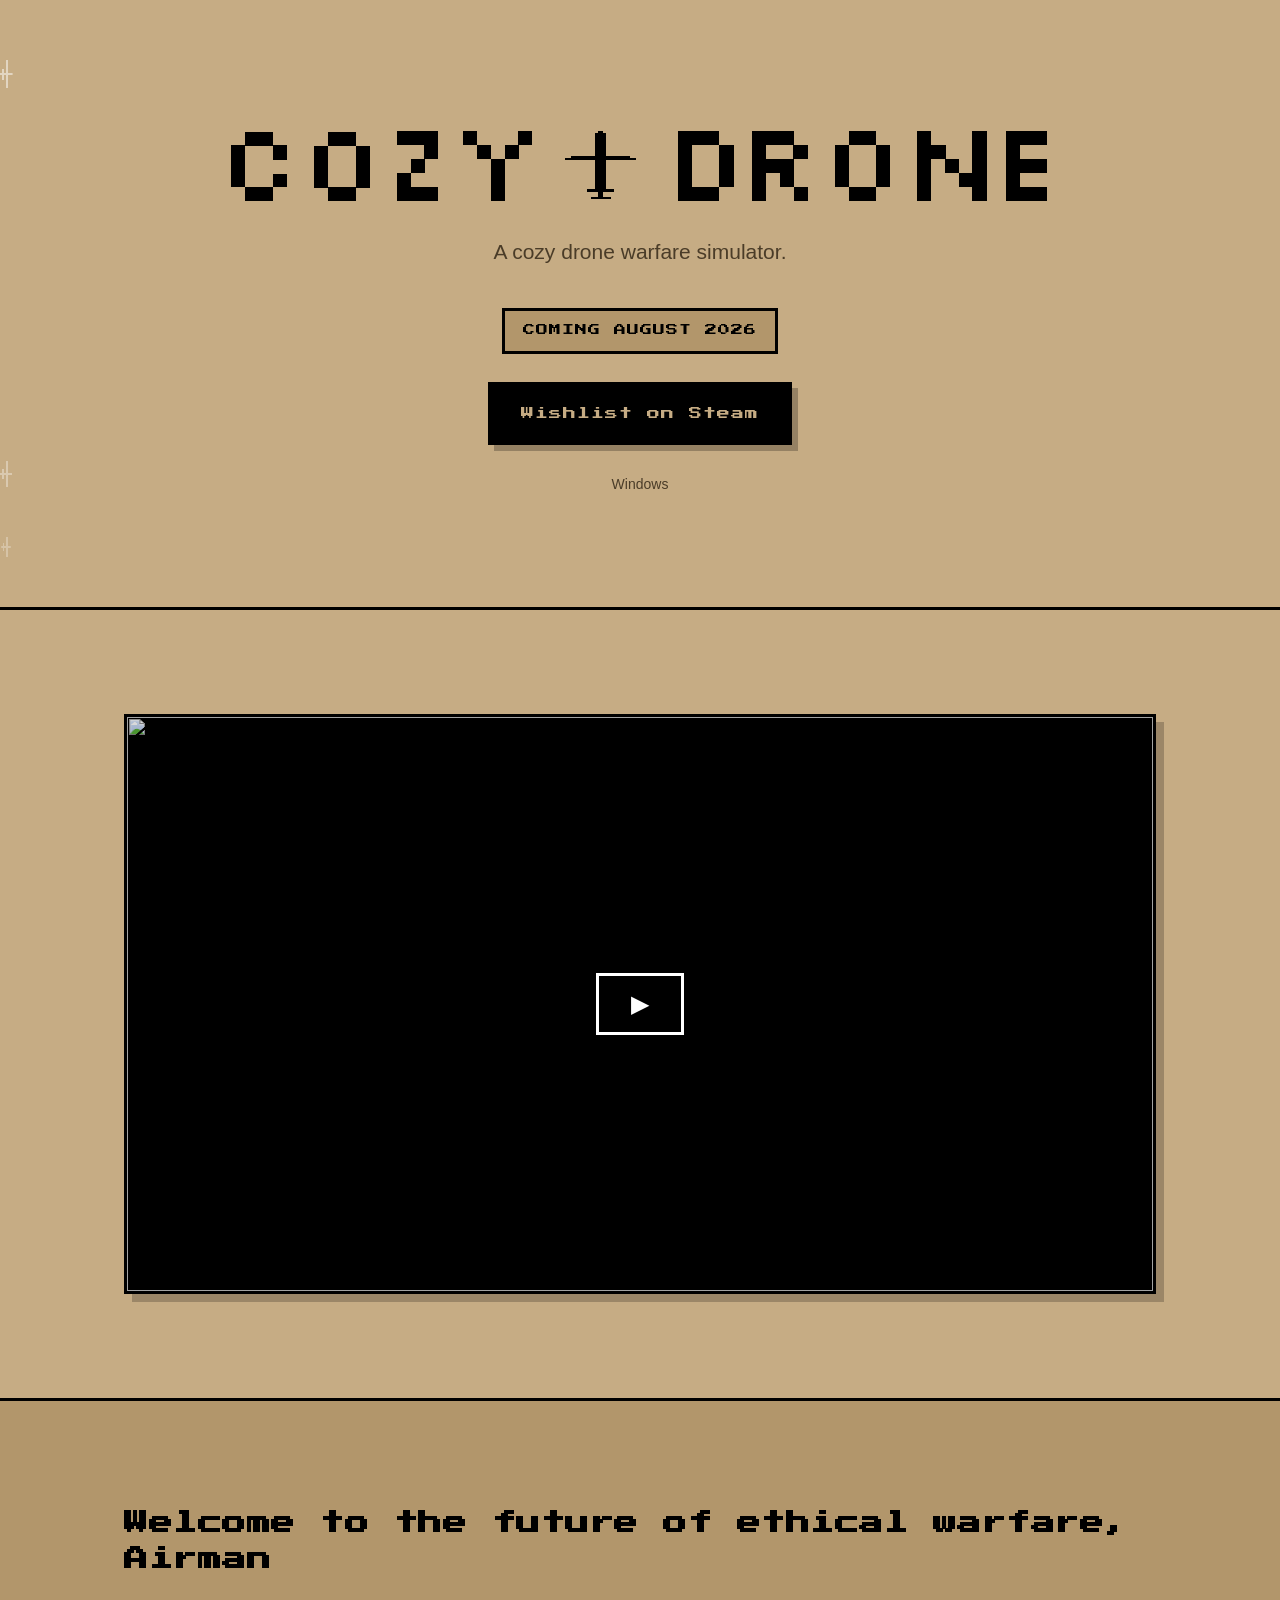
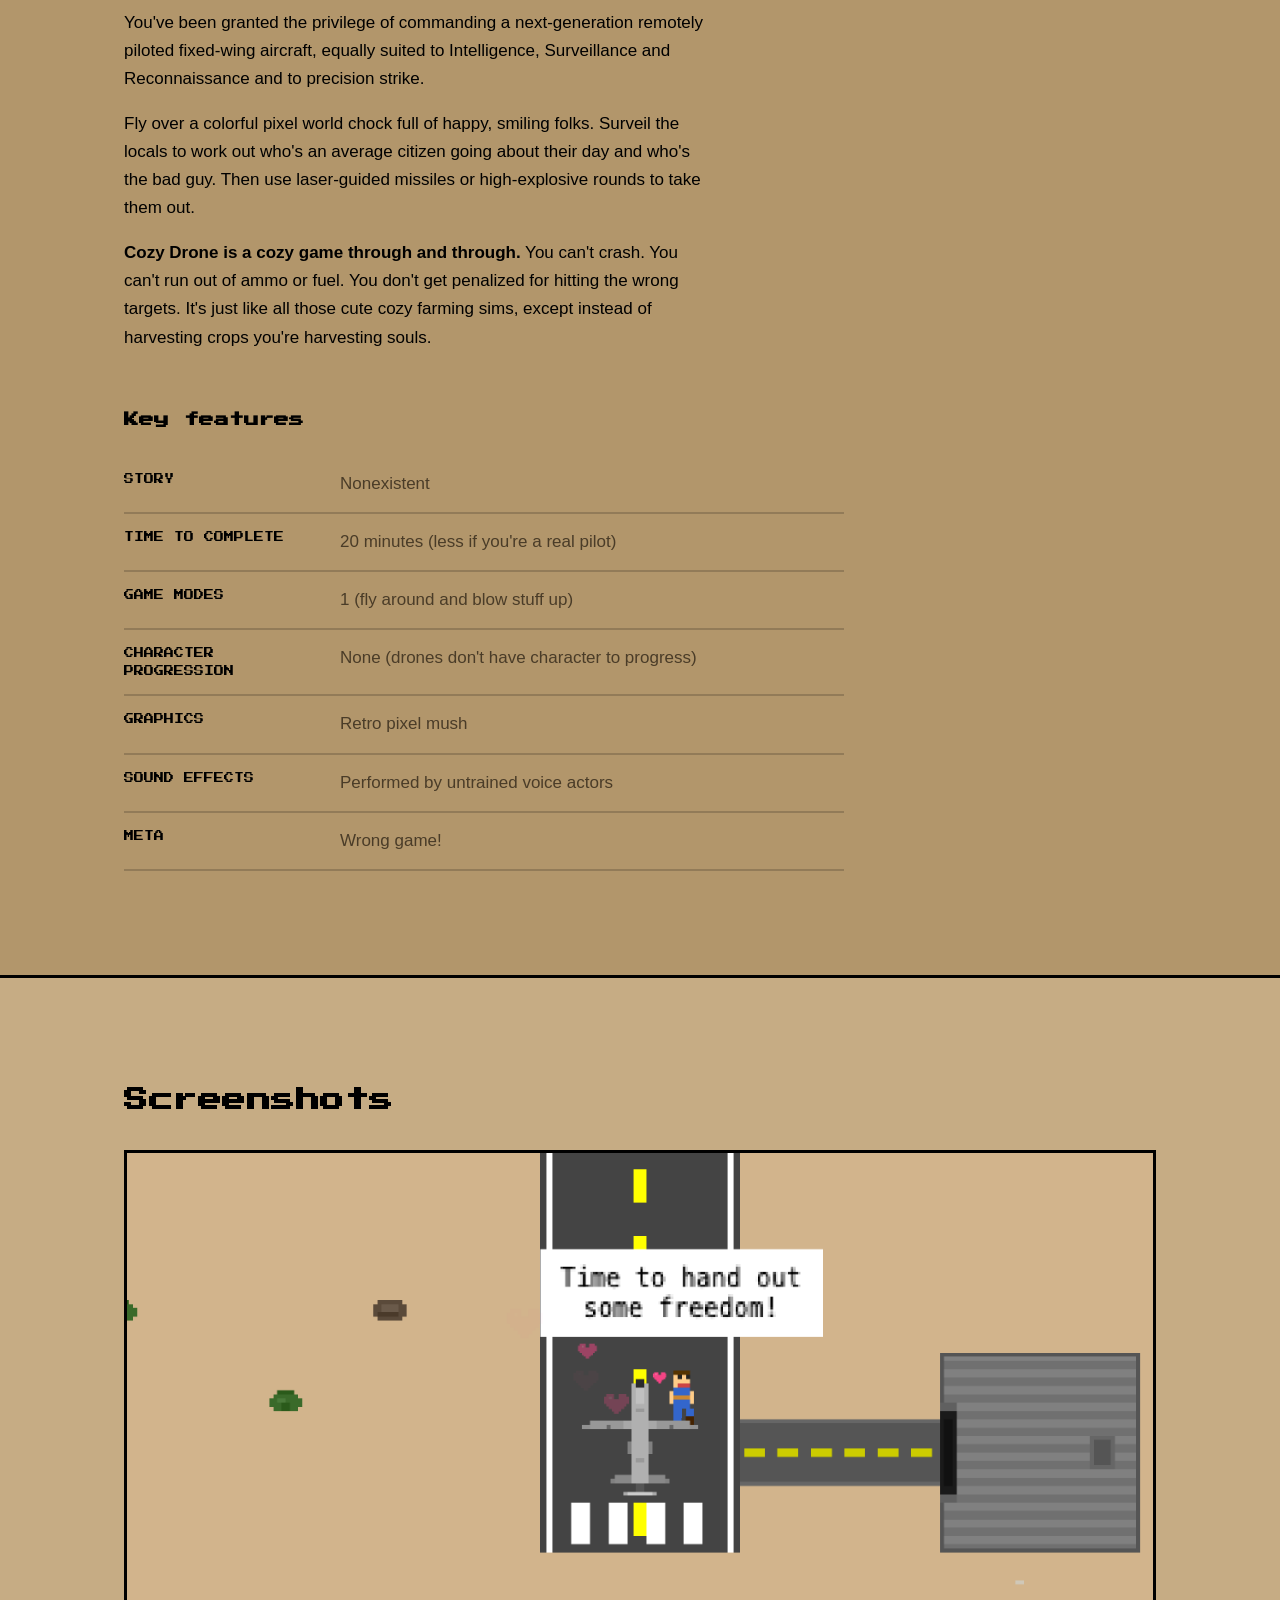
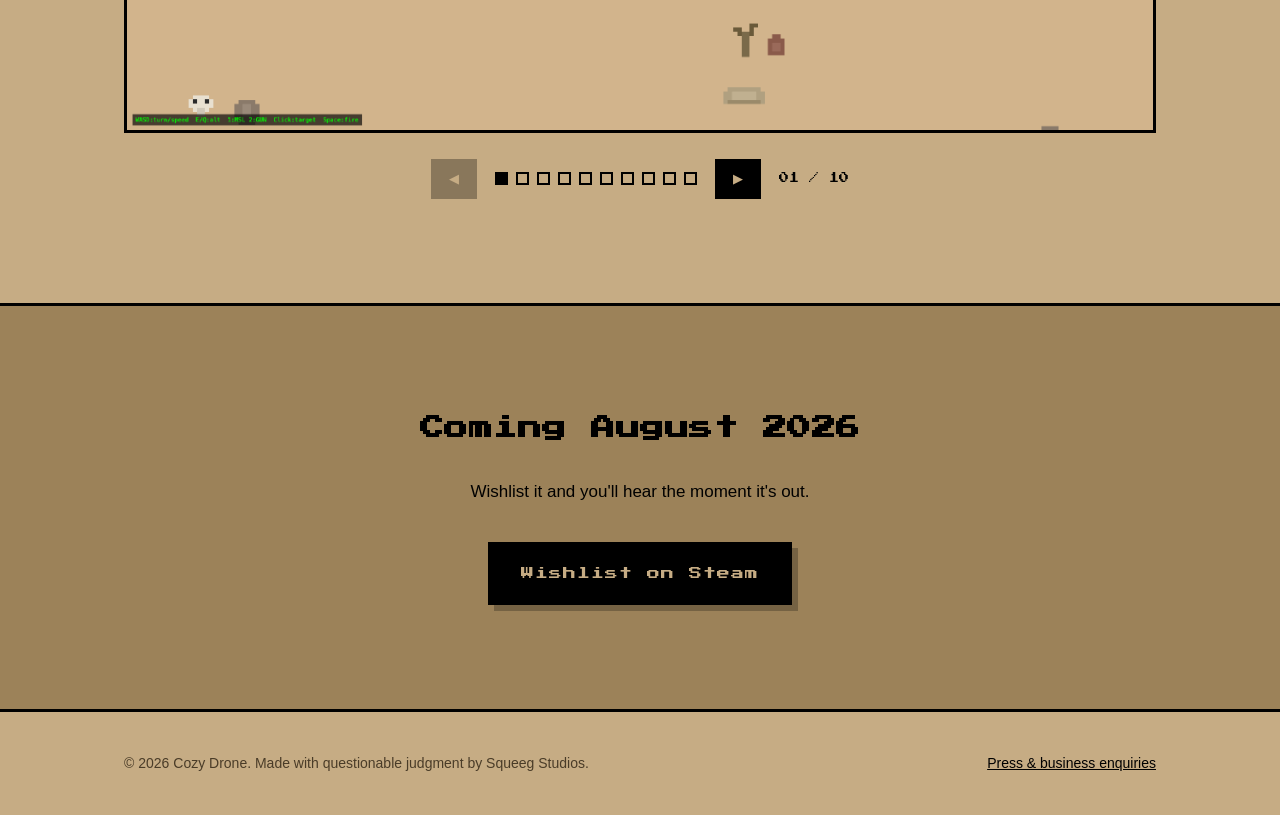
==== commit 879a9aab: "Added real screenshots" ====
--- a/index.html
+++ b/index.html
@@ -40,7 +40,7 @@
     <div class="wrap hero-inner">
       <img class="wordmark" src="/images/logo.png" alt="Cozy Drone" width="1280" height="115">
 
-      <p class="tagline">A cozy game about a precision instrument of aerial death.</p>
+      <p class="tagline">A cozy drone warfare simulator.</p>
 
       <p class="badge">Coming August 2026</p>
 
@@ -84,8 +84,8 @@
             use laser-guided missiles or high-explosive rounds to take them out.</p>
 
           <p><strong>Cozy Drone is a cozy game through and through.</strong> You can't crash. You can't
-            run out of ammo or fuel. You don't get penalized for hitting the wrong targets. You simply
-            cannot lose — it's just like all those cute cozy farming sims, except instead of harvesting
+            run out of ammo or fuel. You don't get penalized for hitting the wrong targets. It's just like all those
+            cute cozy farming sims, except instead of harvesting
             crops you're harvesting souls.</p>
         </div>
 
@@ -125,22 +125,68 @@
     </section>
 
     <!-- ══ SCREENSHOTS ══
-     To add one: drop the file in /images/screenshots/ and copy a <figure> block below.
-     Keep the alt text descriptive.
+     A scroll-snap carousel. To add one: drop a 16:9 file in /images/screenshots/
+     and copy a <figure class="slide"> block below — the dots and counter are
+     generated from however many slides exist. Keep the alt text descriptive.
+
+     Without JS this degrades to a horizontally scrollable strip, which still works.
 -->
     <section class="section" id="screenshots">
       <div class="wrap">
         <h2 class="h">Screenshots</h2>
 
-        <div class="shots">
-          <figure class="shot">
-            <img src="/images/screenshots/01.png"
-              alt="Open desert seen from altitude, scattered with rocks, shrubs and wandering chickens" loading="lazy">
-          </figure>
-          <figure class="shot">
-            <img src="/images/screenshots/02.png"
-              alt="A crowd gathered around a village soccer match, viewed through the drone camera" loading="lazy">
-          </figure>
+        <div class="gallery">
+          <div class="rail" tabindex="0" role="group" aria-label="Screenshots — use arrow keys to browse">
+
+            <figure class="slide">
+              <img src="/images/screenshots/01.png" width="2400" height="1350"
+                alt="The drone parked on a desert airstrip beside a hangar, with the mission briefing reading &quot;Time to hand out some freedom!&quot;">
+            </figure>
+            <figure class="slide">
+              <img src="/images/screenshots/02.png" width="2400" height="1350" loading="lazy"
+                alt="A fenced desert market compound full of stalls, crates and parked vehicles, seen from altitude">
+            </figure>
+            <figure class="slide">
+              <img src="/images/screenshots/03.png" width="2400" height="1350" loading="lazy"
+                alt="A dense grid of green irrigated fields and walled compounds, dotted with villagers and their chatter">
+            </figure>
+            <figure class="slide">
+              <img src="/images/screenshots/04.png" width="2400" height="1350" loading="lazy"
+                alt="A village soccer pitch ringed by a dense crowd of spectators, with the drone circling overhead">
+            </figure>
+            <figure class="slide">
+              <img src="/images/screenshots/05.png" width="2400" height="1350" loading="lazy"
+                alt="A crowd gathered around a truck in open desert, with the drone's laser designator line trained on it">
+            </figure>
+            <figure class="slide">
+              <img src="/images/screenshots/06.png" width="2400" height="1350" loading="lazy"
+                alt="An explosion blooming in the middle of a green farm compound laid out in neat walled plots">
+            </figure>
+            <figure class="slide">
+              <img src="/images/screenshots/07.png" width="2400" height="1350" loading="lazy"
+                alt="A red targeting reticle locked onto a walled corral surrounded by villagers">
+            </figure>
+            <figure class="slide">
+              <img src="/images/screenshots/08.png" width="2400" height="1350" loading="lazy"
+                alt="A strike going off among a crowd beside a small desert building, laser designator still lit">
+            </figure>
+            <figure class="slide">
+              <img src="/images/screenshots/09.png" width="2400" height="1350" loading="lazy"
+                alt="An explosion in a striped green crop field with farm workers scattering around it">
+            </figure>
+            <figure class="slide">
+              <img src="/images/screenshots/10.png" width="2400" height="1350" loading="lazy"
+                alt="Open desert scattered with chickens, a reticle and laser line converging on a target">
+            </figure>
+
+          </div>
+
+          <div class="rail-bar">
+            <button class="rail-nav" type="button" data-dir="-1" aria-label="Previous screenshot">◀</button>
+            <div class="rail-dots" role="tablist" aria-label="Choose a screenshot"></div>
+            <button class="rail-nav" type="button" data-dir="1" aria-label="Next screenshot">▶</button>
+            <span class="rail-count" aria-live="polite"></span>
+          </div>
         </div>
       </div>
     </section>
--- a/styles.css
+++ b/styles.css
@@ -107,9 +107,10 @@
 .sky { position: absolute; inset: 0; pointer-events: none; }
 .plane {
   position: absolute;
-  width: 26px; height: 12px;
+  width: 12px; height: 26px;
+  /* nose points right, matching the drift direction */
   background: no-repeat center/contain
-    url("data:image/svg+xml,%3Csvg xmlns='http://www.w3.org/2000/svg' viewBox='0 0 13 6' shape-rendering='crispEdges'%3E%3Cg fill='%23ffffff'%3E%3Crect x='6' y='0' width='1' height='6'/%3E%3Crect x='0' y='2' width='13' height='1'/%3E%3Crect x='2' y='4' width='4' height='1'/%3E%3C/g%3E%3C/svg%3E");
+    url("data:image/svg+xml,%3Csvg xmlns='http://www.w3.org/2000/svg' viewBox='0 0 6 13' shape-rendering='crispEdges'%3E%3Cg fill='%23ffffff'%3E%3Crect x='0' y='6' width='6' height='1'/%3E%3Crect x='3' y='0' width='1' height='13'/%3E%3Crect x='1' y='4' width='1' height='5'/%3E%3C/g%3E%3C/svg%3E");
   opacity: .5;
   animation: drift linear infinite;
 }
@@ -193,7 +194,6 @@
   width: 100%; height: 100%;
   object-fit: cover;
   opacity: .35;
-  image-rendering: pixelated;
 }
 .video-soon p {
   position: relative;
@@ -225,26 +225,85 @@
 }
 .specs dd { flex: 1 1 260px; margin: 0; color: var(--ink-soft); }
 
-/* ── Screenshots ──────────────────────────── */
-.shots {
-  display: grid;
-  grid-template-columns: repeat(auto-fit, minmax(300px, 1fr));
+/* ── Screenshots carousel ─────────────────── */
+.rail {
+  display: flex;
   gap: 20px;
-}
-.shot { margin: 0; }
-.shot img {
+  overflow-x: auto;
+  overscroll-behavior-x: contain;
+  scroll-snap-type: x mandatory;
+  scroll-behavior: smooth;
+  scrollbar-width: none;          /* the dots are the affordance */
+}
+.rail::-webkit-scrollbar { display: none; }
+.rail:focus-visible { outline: 3px solid var(--grass); outline-offset: 6px; }
+
+@media (prefers-reduced-motion: reduce) {
+  .rail { scroll-behavior: auto; }
+}
+
+.slide {
+  flex: 0 0 100%;
+  margin: 0;
+  scroll-snap-align: center;
+}
+.slide img {
   width: 100%;
-  aspect-ratio: 4 / 3;
-  object-fit: cover;
-  image-rendering: pixelated;
-  border: 3px solid var(--ink);
-  box-shadow: 5px 5px 0 rgba(0, 0, 0, .2);
+  height: auto;                   /* files are all 16:9, so no crop */
+  border: 3px solid var(--ink);
+  box-shadow: 6px 6px 0 rgba(0, 0, 0, .22);
   cursor: zoom-in;
-  transition: transform .12s, box-shadow .12s;
-}
-.shot img:hover {
-  transform: translate(-2px, -2px);
-  box-shadow: 8px 8px 0 rgba(0, 0, 0, .25);
+}
+/* No image-rendering: pixelated here on purpose. The sources are 2400px wide
+   and display at ~1030, so they always downscale — and nearest-neighbour
+   downscaling drops pixels rather than averaging them, which shreds the 1px
+   villagers and HUD text. Smooth downsampling of a 2x source is what keeps
+   these crisp. Only use `pixelated` where an image is scaled UP. */
+
+/* Controls are JS-driven — without JS the rail is still swipe/scrollable */
+.rail-bar { display: none; }
+.gallery.is-ready .rail-bar {
+  display: flex;
+  align-items: center;
+  justify-content: center;
+  gap: 18px;
+  margin-top: 26px;
+}
+
+.rail-nav {
+  width: 46px; height: 40px;
+  display: grid; place-items: center;
+  background: var(--ink);
+  color: var(--sand);
+  border: 3px solid var(--ink);
+  font-size: 13px;
+  cursor: pointer;
+}
+.rail-nav:hover:not(:disabled) { background: var(--grass); color: #fff; }
+.rail-nav:disabled { opacity: .3; cursor: default; }
+.rail-nav:focus-visible { outline: 3px solid var(--grass); outline-offset: 3px; }
+
+.rail-dots { display: flex; flex-wrap: wrap; gap: 8px; justify-content: center; }
+.dot {
+  width: 13px; height: 13px;
+  padding: 0;
+  background: transparent;
+  border: 2px solid var(--ink);
+  cursor: pointer;
+}
+.dot[aria-selected="true"] { background: var(--ink); }
+.dot:focus-visible { outline: 3px solid var(--grass); outline-offset: 3px; }
+
+.rail-count {
+  font-family: var(--pixel);
+  font-size: 10px;
+  min-width: 68px;
+  text-align: right;
+}
+
+@media (max-width: 560px) {
+  .rail-count { display: none; }
+  .gallery.is-ready .rail-bar { gap: 12px; }
 }
 
 /* ── Lightbox ─────────────────────────────── */
@@ -260,7 +319,6 @@
   max-width: 100%;
   max-height: 90vh;
   width: auto;
-  image-rendering: pixelated;
   border: 3px solid var(--sand);
 }
 .lightbox-close {
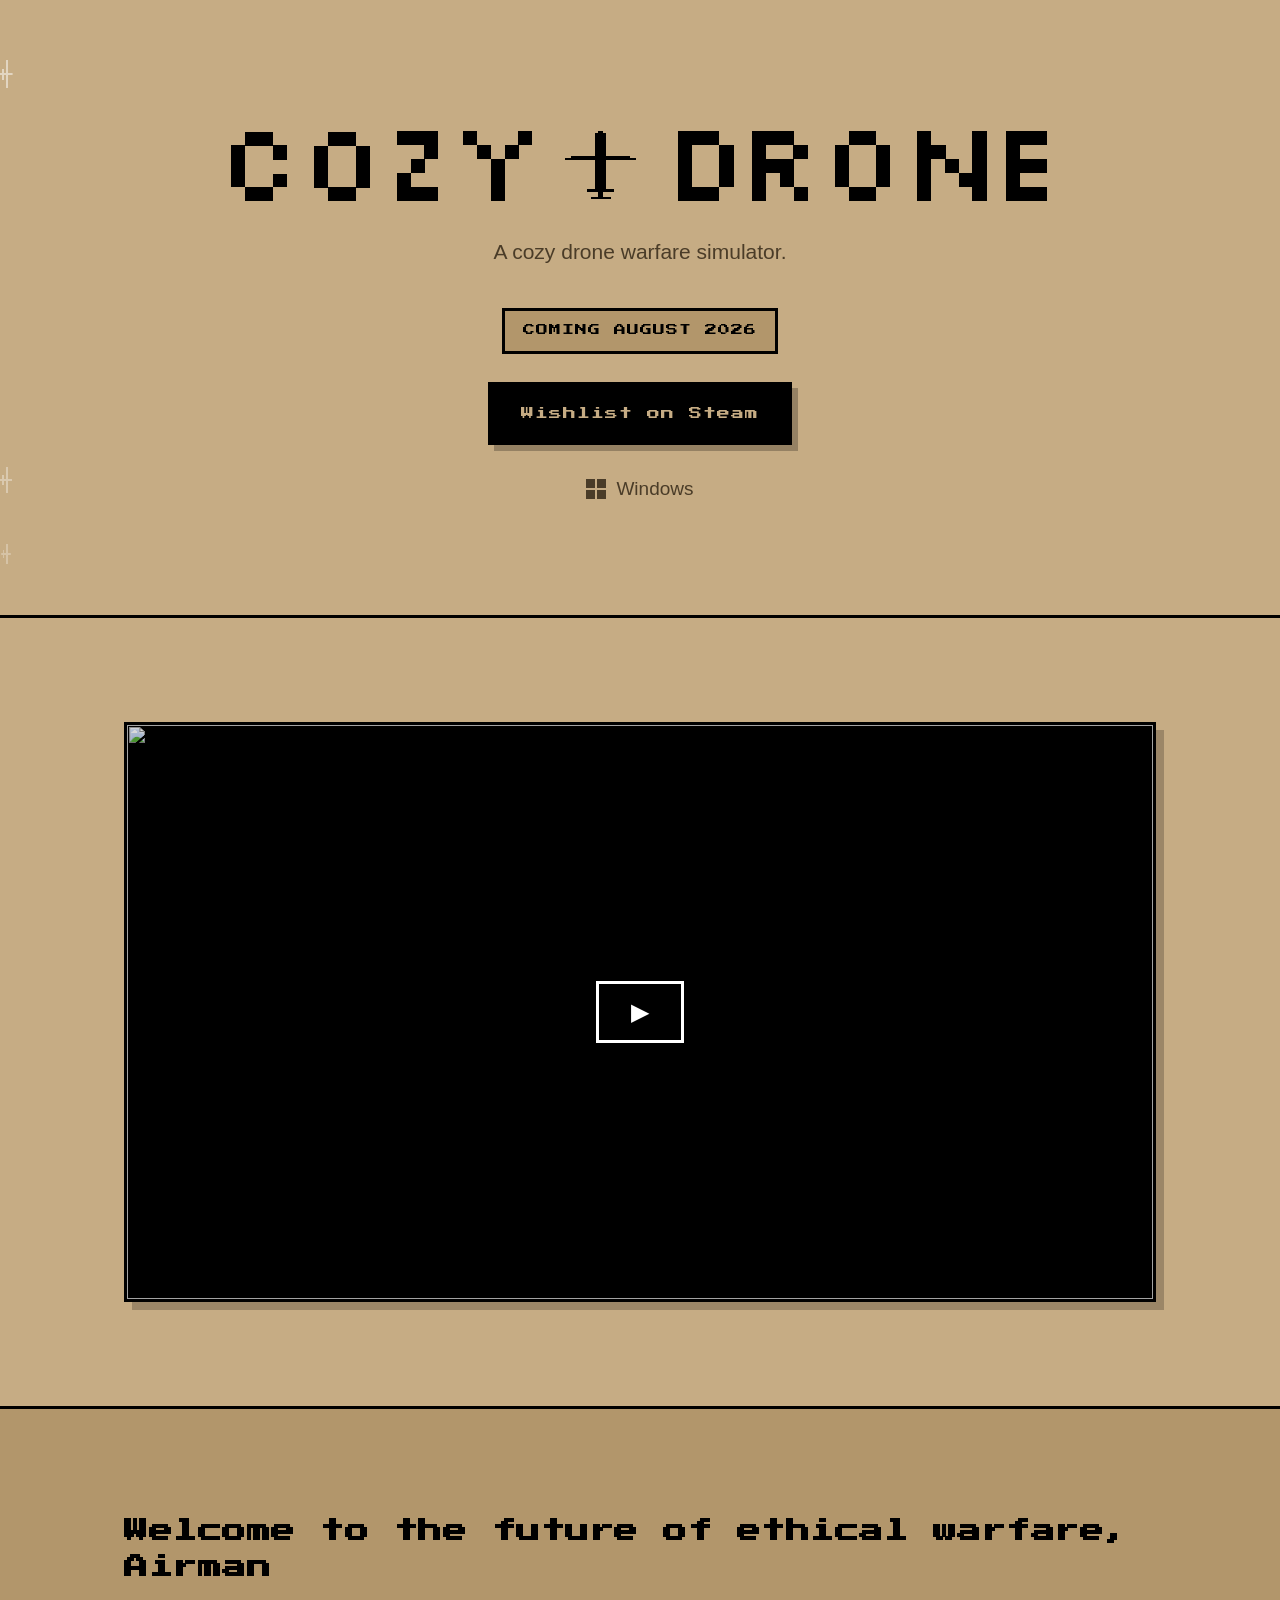
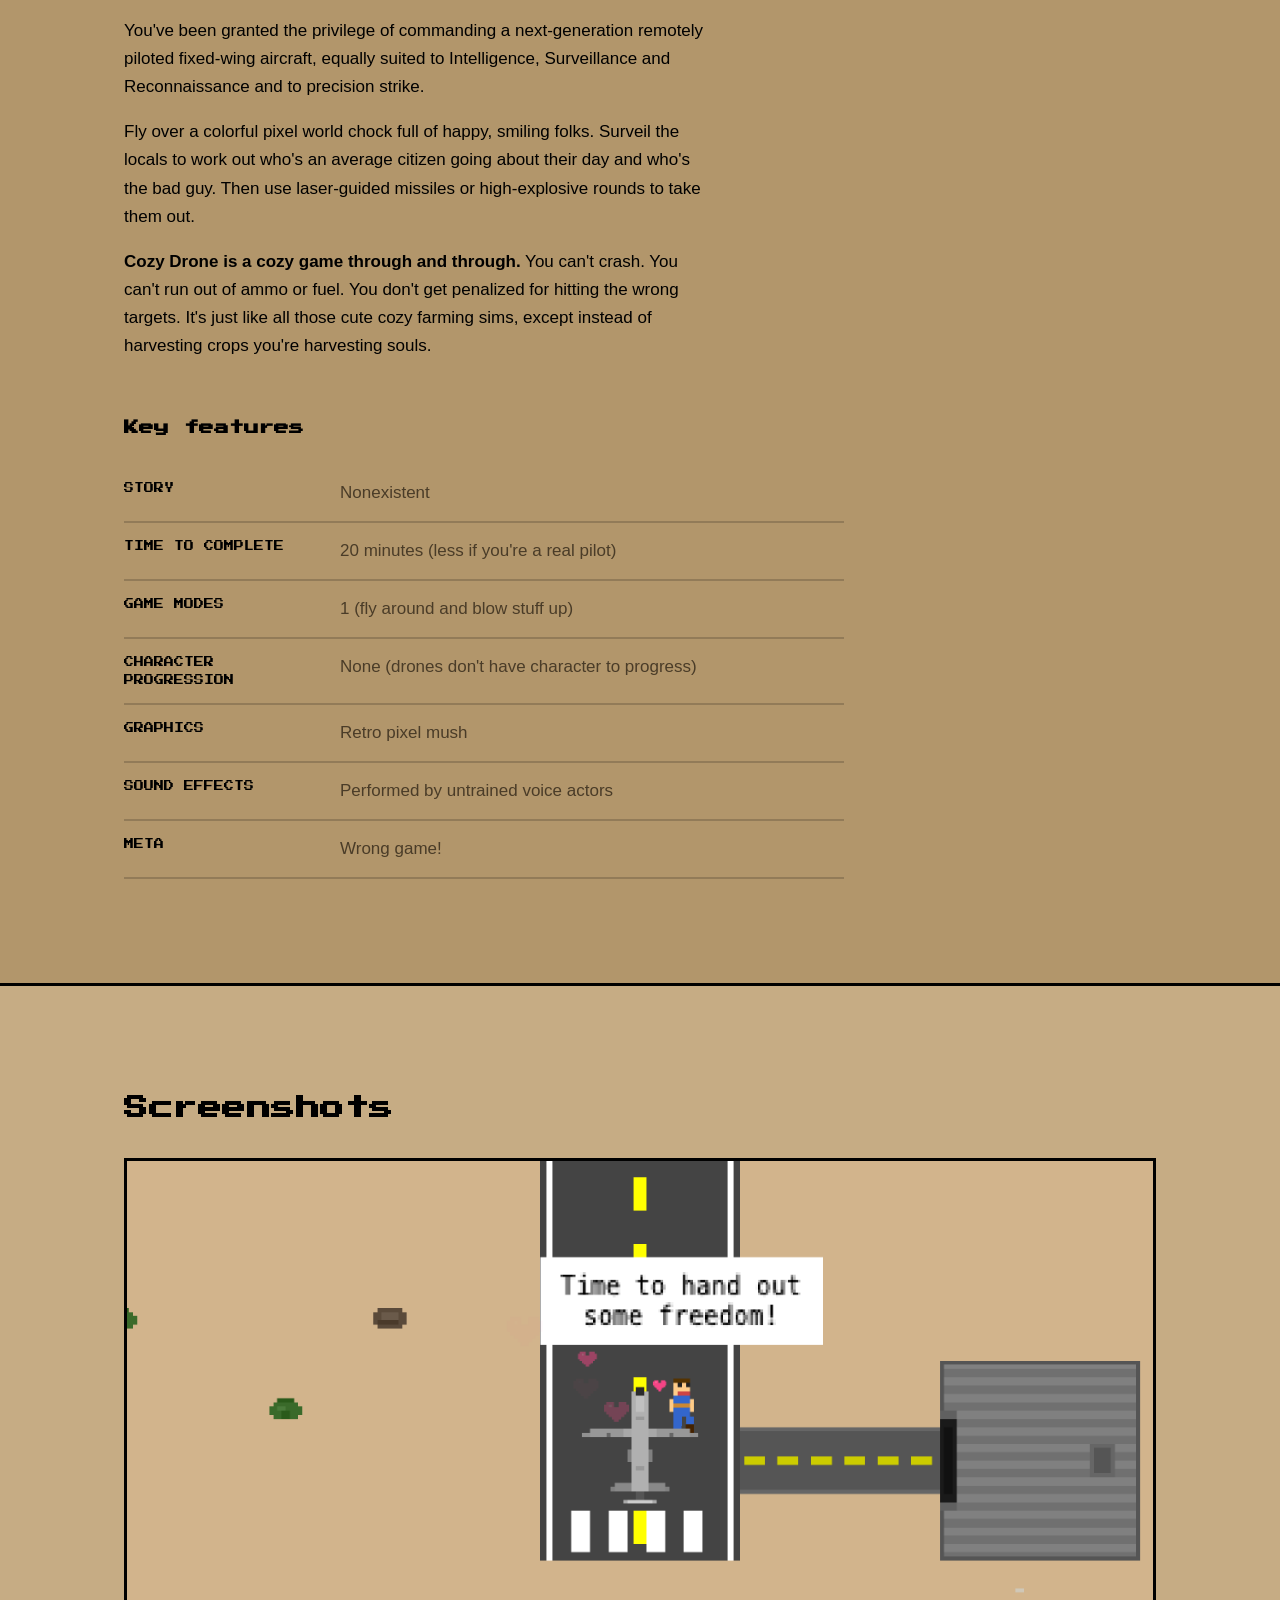
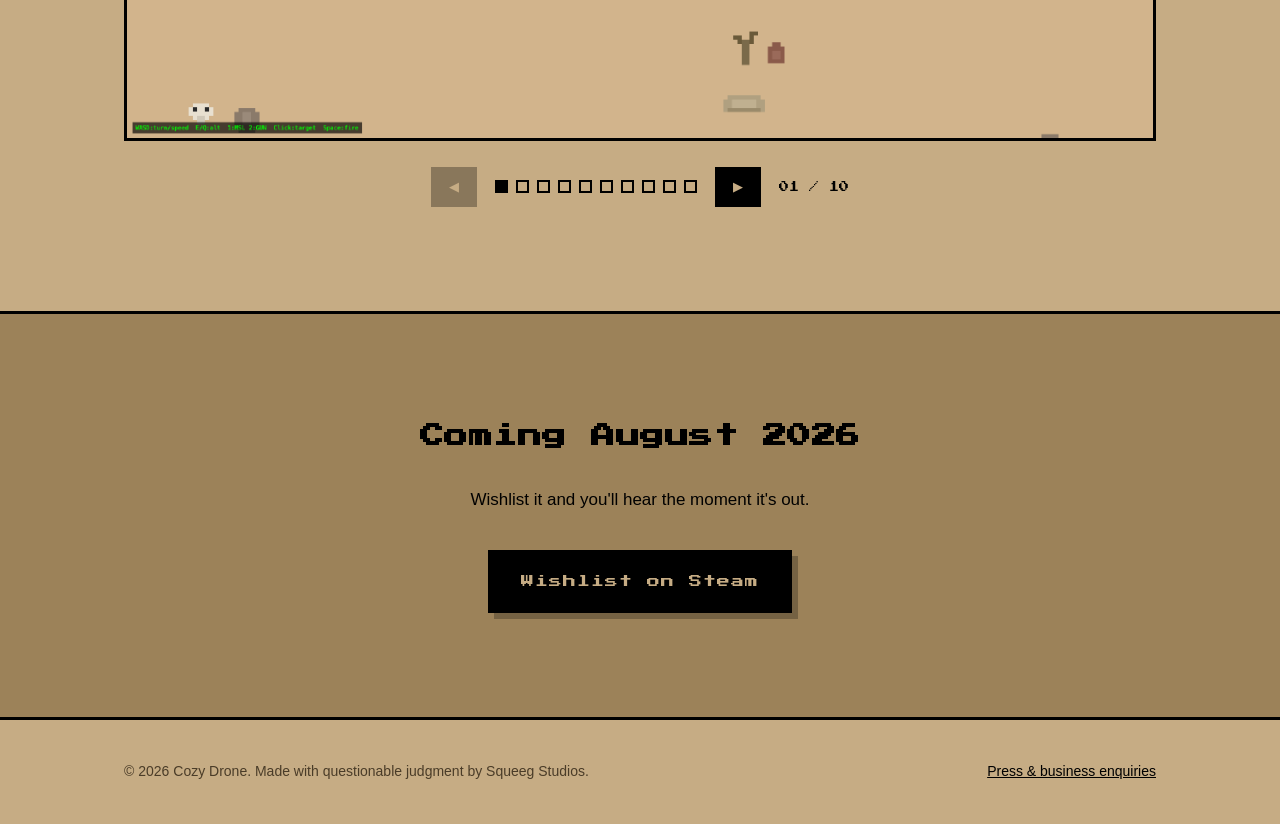
==== commit 1bd3853f: "Added a windows logo" ====
--- a/index.html
+++ b/index.html
@@ -47,7 +47,15 @@
       <a class="btn" target="_blank" href="https://store.steampowered.com/app/4950510/Cozy_Drone/" data-steam>Wishlist
         on Steam</a>
 
-      <p class="platforms">Windows</p>
+      <p class="platforms">
+        <svg class="os-icon" viewBox="0 0 11 11" aria-hidden="true" focusable="false">
+          <rect x="0" y="0" width="5" height="5" />
+          <rect x="6" y="0" width="5" height="5" />
+          <rect x="0" y="6" width="5" height="5" />
+          <rect x="6" y="6" width="5" height="5" />
+        </svg>
+        Windows
+      </p>
     </div>
   </header>
 
--- a/styles.css
+++ b/styles.css
@@ -98,9 +98,21 @@
 }
 
 .platforms {
+  display: flex;
+  align-items: center;
+  justify-content: center;
+  gap: 10px;
   margin: 28px 0 0;
-  font-size: 14px;
+  font-size: 19px;
   color: var(--ink-soft);
+}
+/* Inline so it needs no network request and inherits the text colour */
+.os-icon {
+  width: 1.05em;
+  height: 1.05em;
+  fill: currentColor;
+  shape-rendering: crispEdges;   /* keeps the panes hard-edged like the rest of the art */
+  flex: none;
 }
 
 /* Drifting planes, straight out of the capsule art */
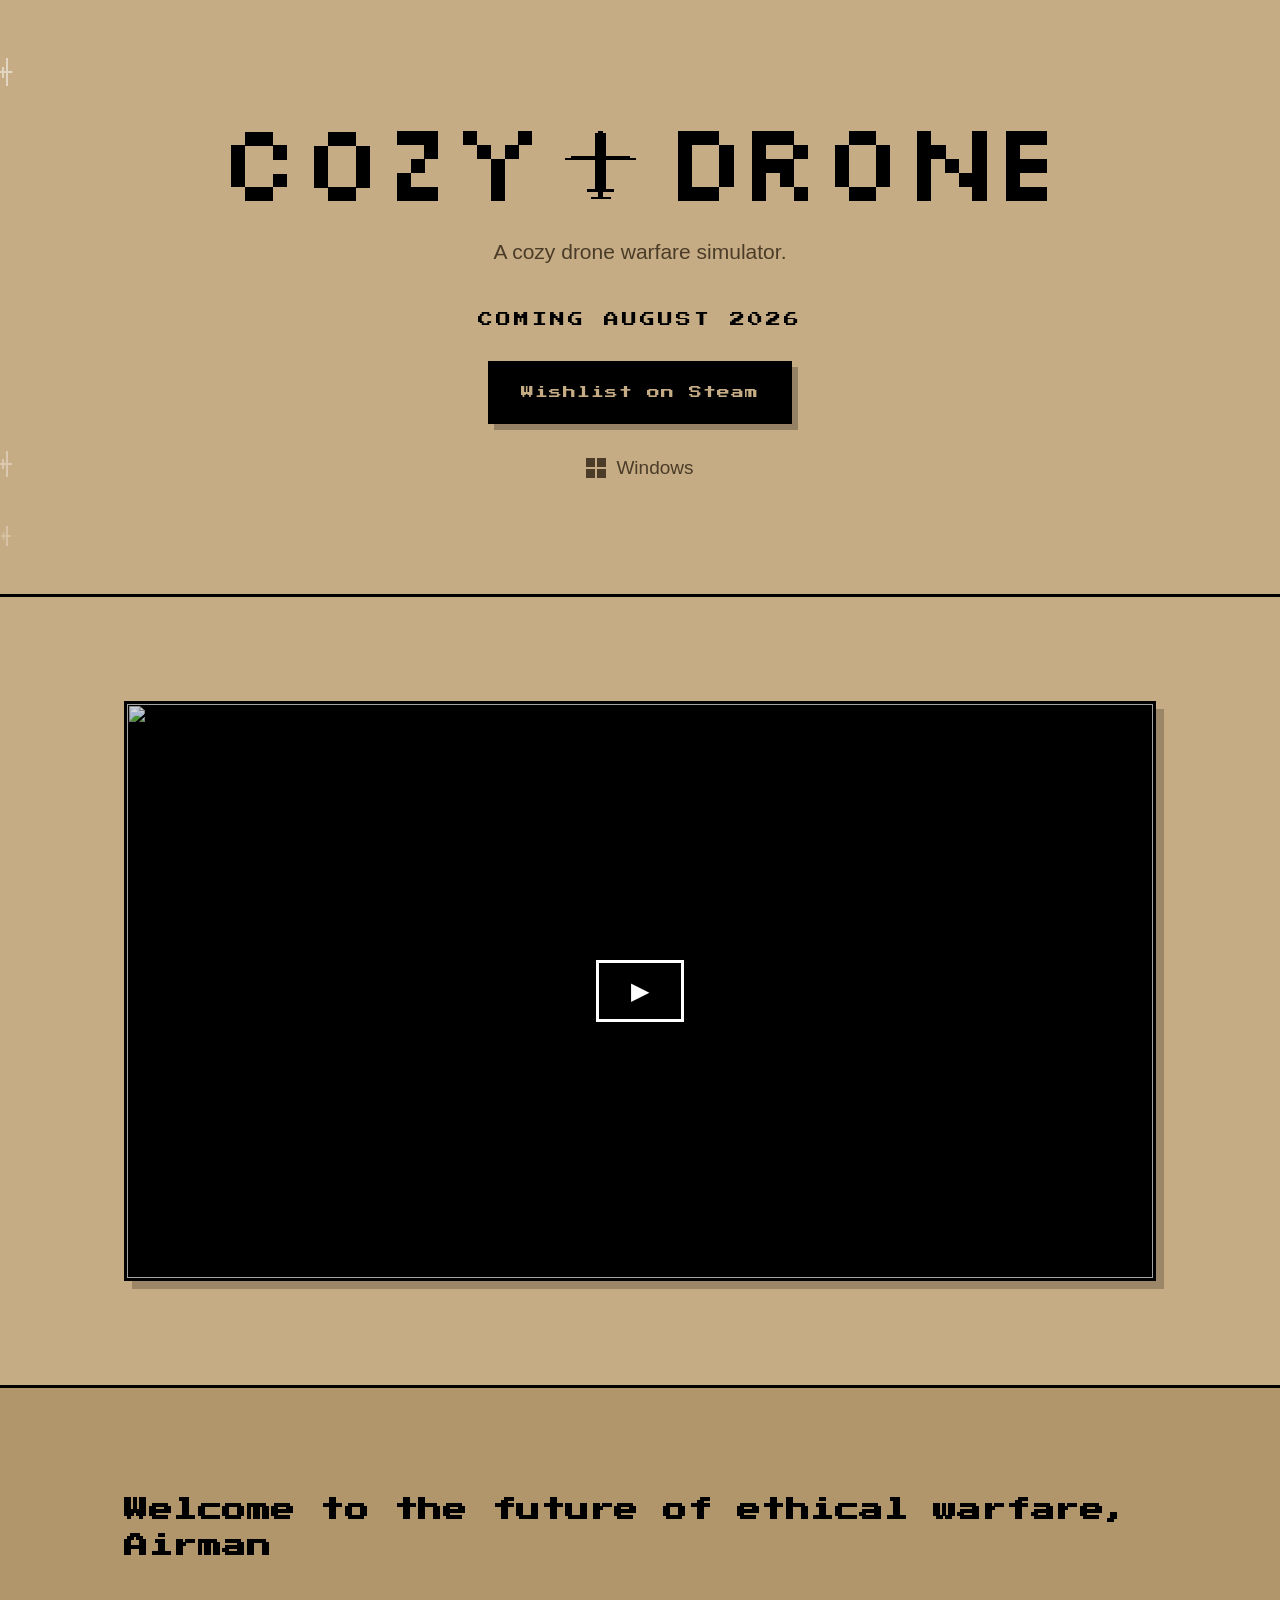
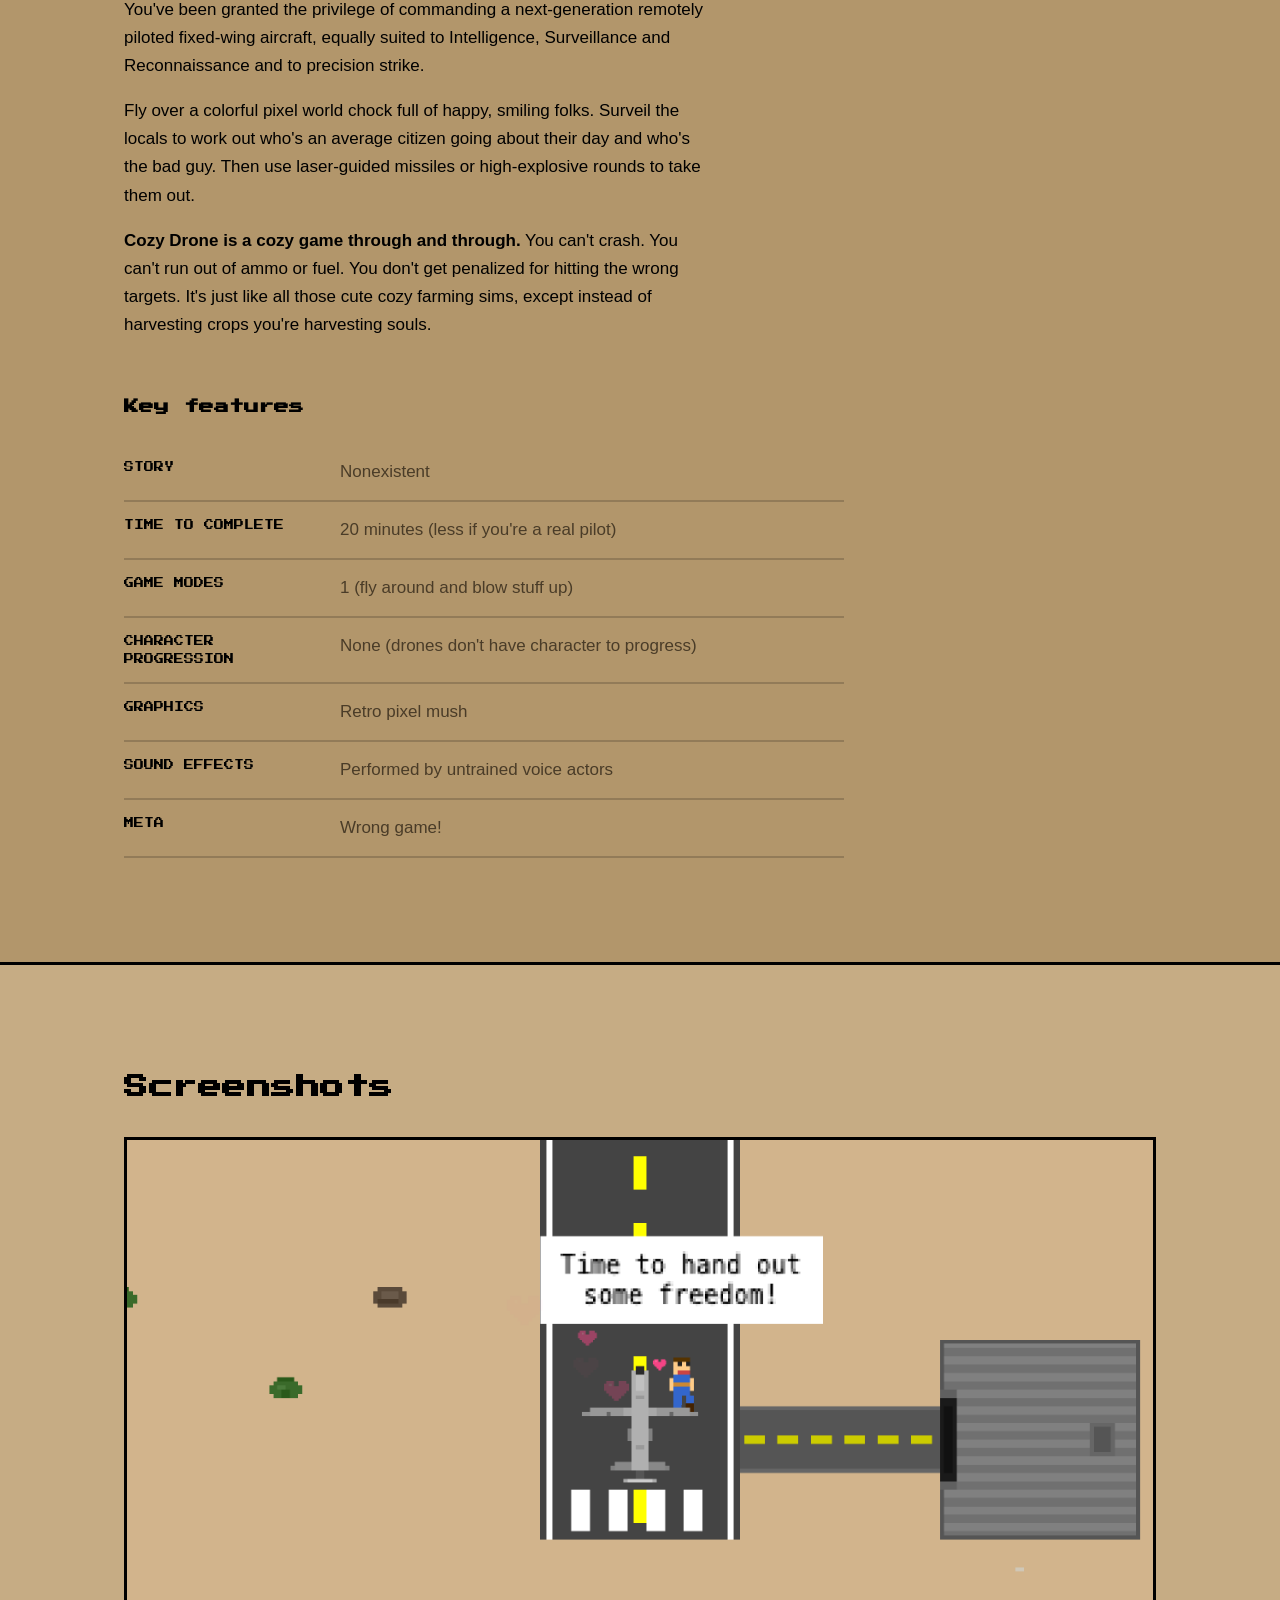
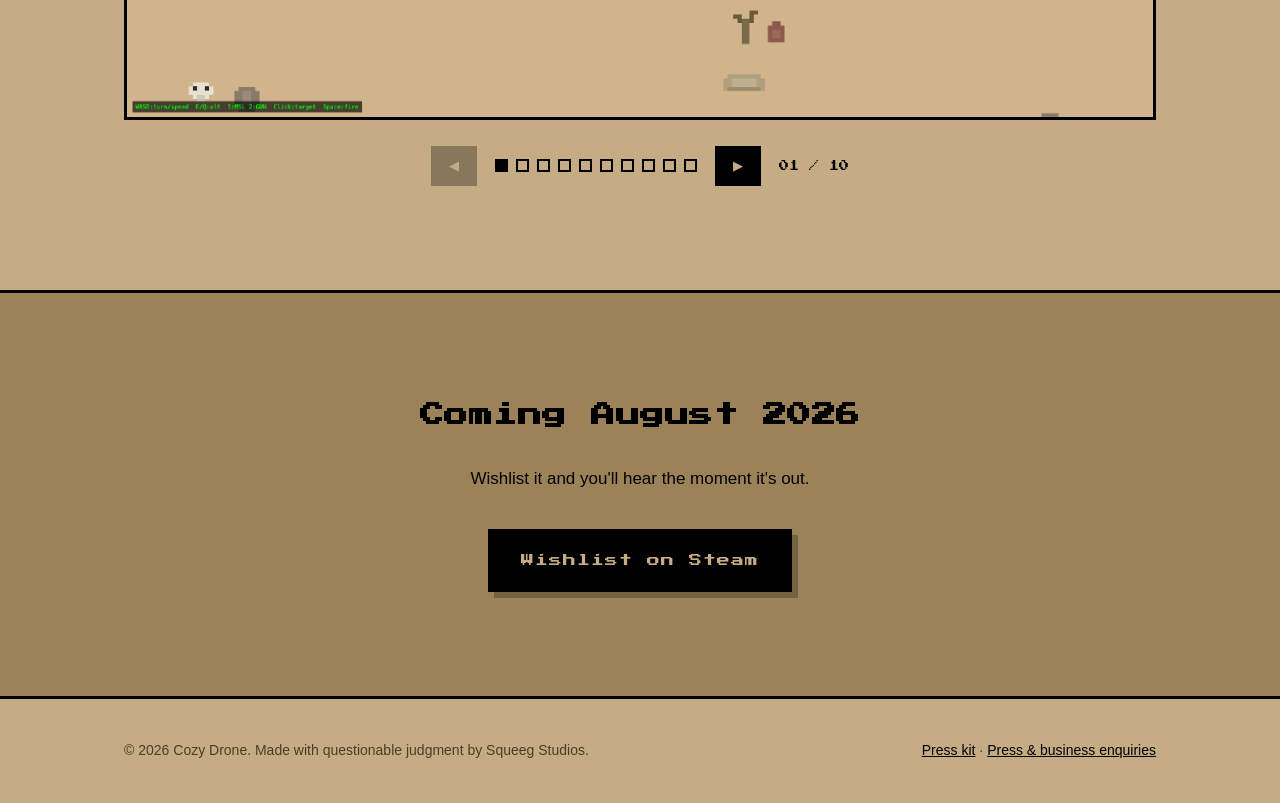
==== commit 5601186a: "made a press page" ====
--- a/index.html
+++ b/index.html
@@ -214,7 +214,7 @@
   <footer class="footer">
     <div class="wrap">
       <p>© <span id="year">2026</span> Cozy Drone. Made with questionable judgment by Squeeg Studios.</p>
-      <p><a href="mailto:squeeg.games@gmail.com">Press &amp; business enquiries</a></p>
+      <p><a href="/press">Press kit</a> · <a href="mailto:squeeg.games@gmail.com">Press &amp; business enquiries</a></p>
     </div>
   </footer>
 
--- a/styles.css
+++ b/styles.css
@@ -85,16 +85,15 @@
   color: var(--ink-soft);
 }
 
+/* Plain text — no box or background, so it can't read as a button */
 .badge {
   display: table;          /* own line, but only as wide as its text */
   margin: 40px auto 28px;
-  padding: 10px 18px;
-  border: 3px solid var(--ink);
-  background: var(--sand-dark);
-  font-family: var(--pixel);
-  font-size: clamp(9px, 1.4vw, 12px);
-  letter-spacing: 1px;
+  font-family: var(--pixel);
+  font-size: clamp(11px, 1.7vw, 15px);
+  letter-spacing: 3px;
   text-transform: uppercase;
+  color: var(--ink);
 }
 
 .platforms {
@@ -362,3 +361,108 @@
   .specs dt { flex-basis: 100%; }
   .btn { width: 100%; }
 }
+
+/* ── Press kit page ───────────────────────── */
+.press-hero { padding: clamp(48px, 7vw, 80px) 0; }
+
+/* Logo links home on /press only (index leaves the wordmark inert) */
+.wordmark-link {
+  display: block;
+  width: min(100%, 820px);
+  margin: 0 auto;
+  cursor: pointer;
+}
+.wordmark-link .wordmark { width: 100%; }
+.wordmark-link:focus-visible { outline: 3px solid var(--grass); outline-offset: 8px; }
+
+/* Plain text subheader — deliberately not boxed like .badge */
+.press-kicker {
+  margin: 36px 0 0;
+  font-family: var(--pixel);
+  font-size: clamp(13px, 2vw, 18px);
+  letter-spacing: 3px;
+  text-transform: uppercase;
+  color: var(--ink-soft);
+}
+
+/* Stacked, equal-width action buttons */
+.press-actions {
+  display: flex;
+  flex-direction: column;
+  align-items: stretch;
+  gap: 14px;
+  width: min(100%, 400px);
+  margin: 40px auto 0;
+}
+.press-actions .btn { text-align: center; }
+.btn-alt { background: transparent; color: var(--ink); }
+.btn-alt:hover { background: var(--grass); color: #fff; }
+
+/* Section title + copy/download control on one line */
+.press-heading {
+  display: flex;
+  align-items: baseline;
+  justify-content: space-between;
+  flex-wrap: wrap;
+  gap: 10px 24px;
+}
+.press-heading .h, .press-heading .h-sub { margin-bottom: 24px; }
+
+.copy-btn {
+  padding: 10px 16px;
+  background: var(--ink);
+  color: var(--sand);
+  border: 2px solid var(--ink);
+  font-family: var(--pixel);
+  font-size: 9px;
+  letter-spacing: 1px;
+  cursor: pointer;
+}
+.copy-btn:hover:not(:disabled) { background: var(--grass); color: #fff; }
+.copy-btn:disabled { background: var(--grass); color: #fff; }
+.copy-btn:focus-visible { outline: 3px solid var(--grass); outline-offset: 3px; }
+
+.dl-link {
+  font-size: 14px;
+  font-family: var(--body);
+  font-weight: 600;
+  color: var(--ink);
+  text-underline-offset: 3px;
+}
+
+.press-note { color: var(--ink-soft); margin-bottom: 36px; }
+
+.desc-block { margin-bottom: 40px; max-width: 760px; }
+.desc-block blockquote {
+  margin: 0;
+  padding: 18px 22px;
+  border: 2px solid var(--line);
+  border-left: 5px solid var(--ink);
+  background: rgba(255, 255, 255, .12);
+}
+
+/* Downloadable asset grids (GIFs, screenshots, key art) */
+.asset-grid {
+  display: grid;
+  grid-template-columns: repeat(auto-fill, minmax(320px, 1fr));
+  gap: 28px 20px;
+}
+.asset { margin: 0; }
+.asset img {
+  width: 100%;
+  height: auto;
+  border: 3px solid var(--ink);
+  box-shadow: 5px 5px 0 rgba(0, 0, 0, .2);
+  background: var(--sand-dark);
+}
+.asset figcaption {
+  display: flex;
+  justify-content: space-between;
+  align-items: baseline;
+  gap: 12px;
+  margin-top: 10px;
+  font-size: 14px;
+  color: var(--ink-soft);
+}
+.asset-logo { grid-column: 1 / -1; }
+.asset-logo img { padding: 26px 18px; box-sizing: border-box; }
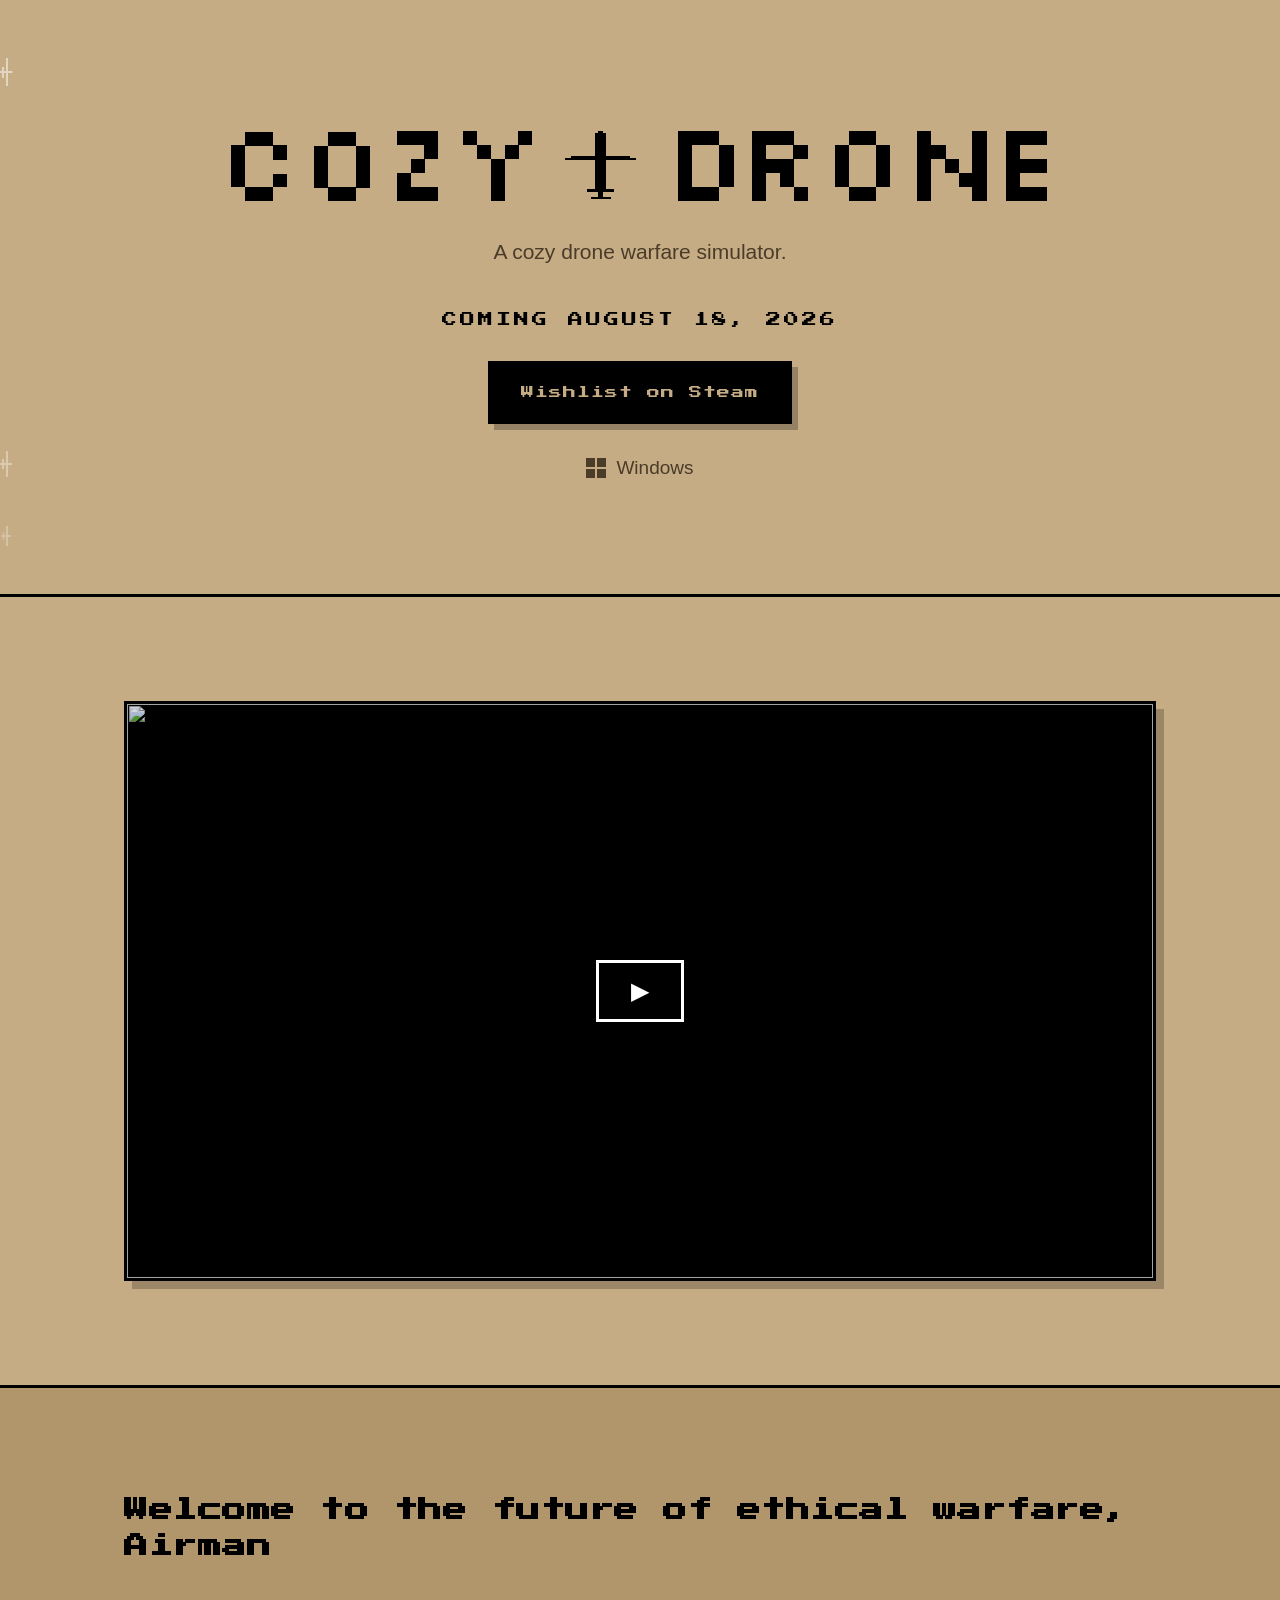
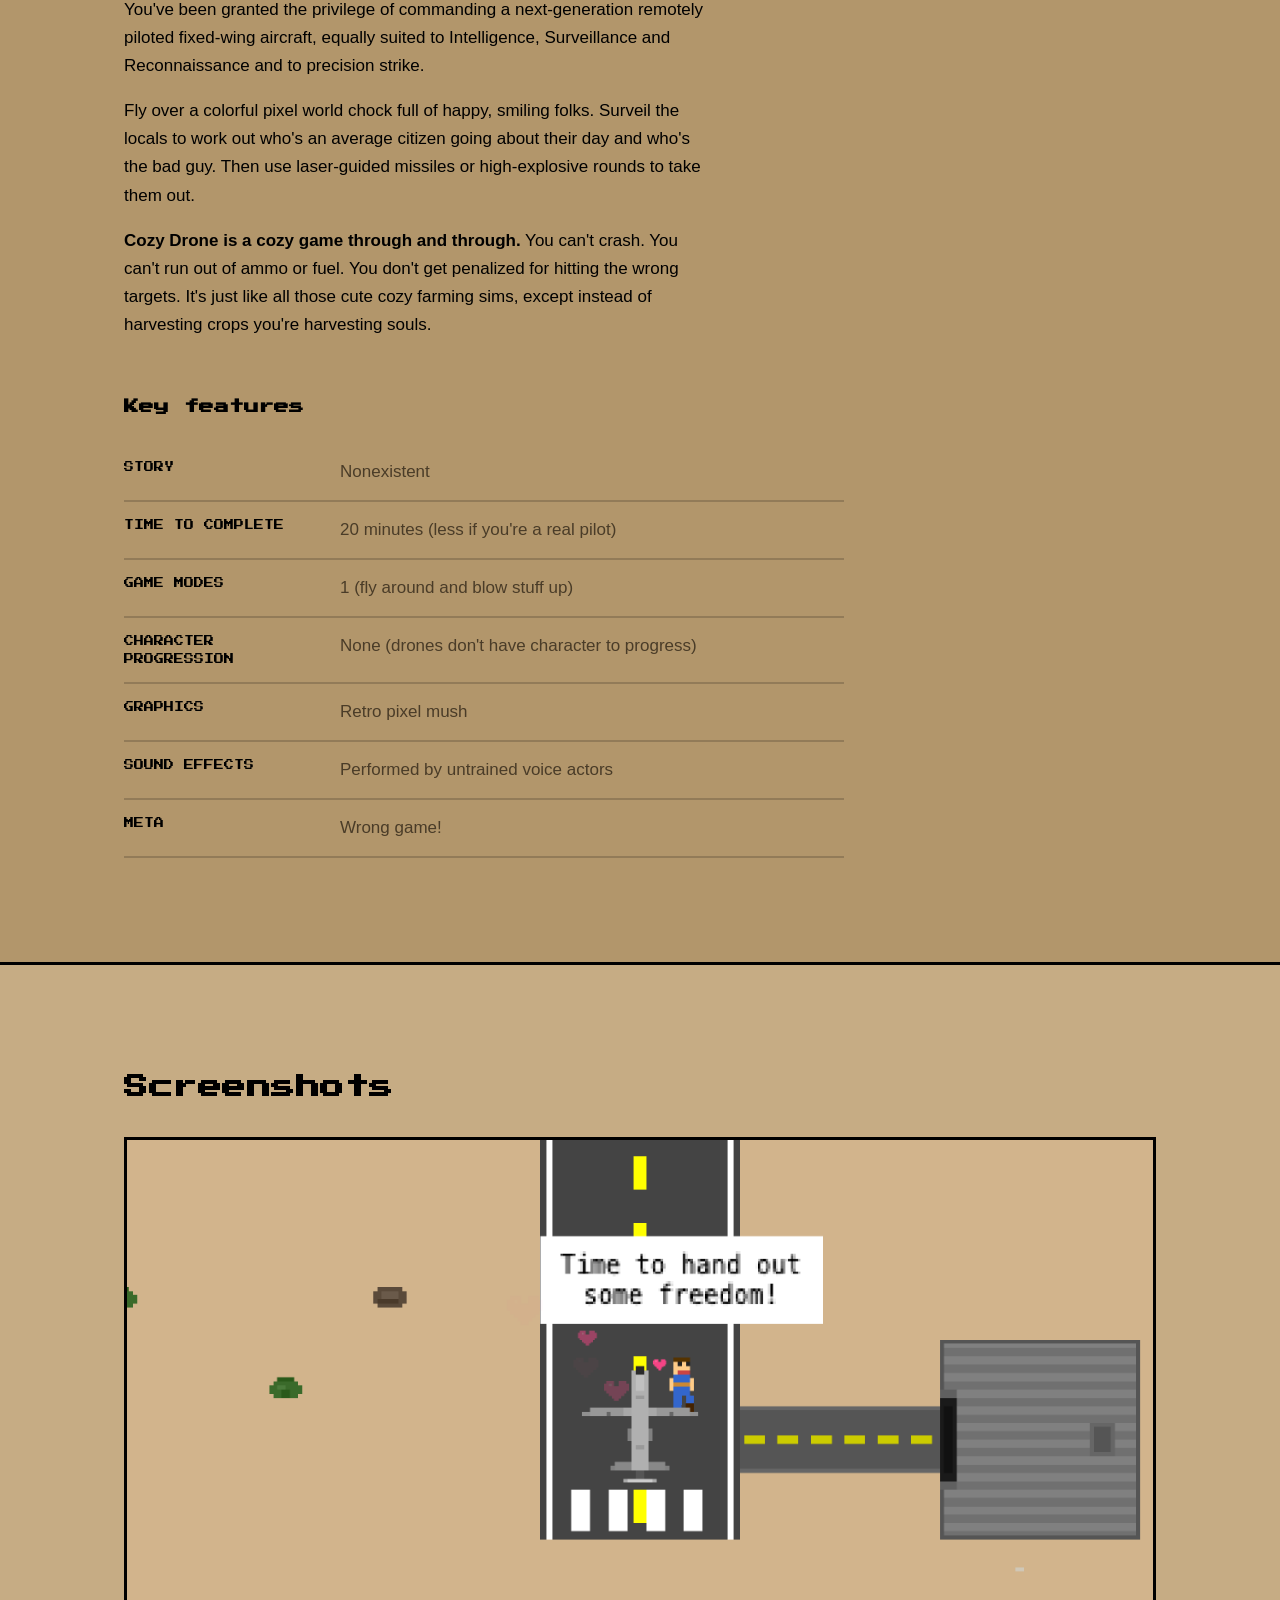
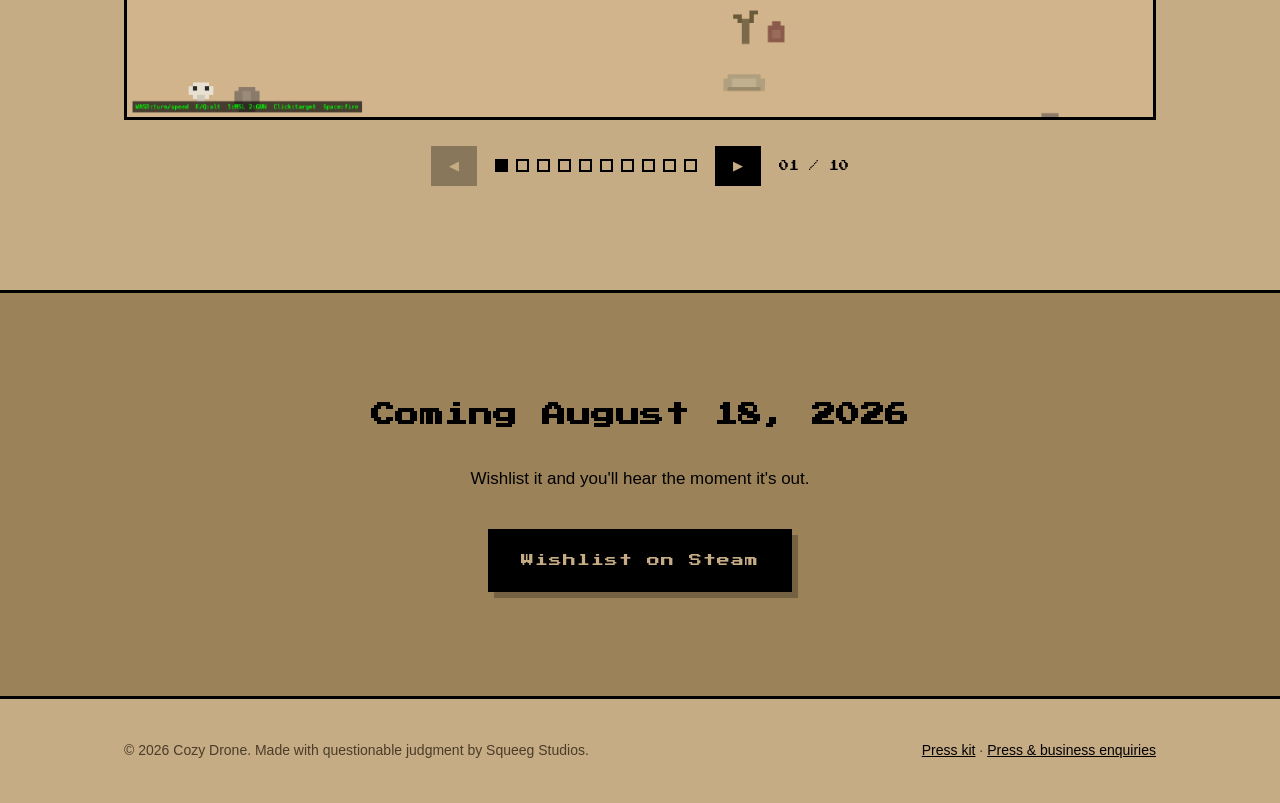
==== commit 73aca6ef: "Added real release date, real price, and better favicon" ====
--- a/index.html
+++ b/index.html
@@ -7,9 +7,10 @@
 
   <title>Cozy Drone — a cozy game about precision aerial death</title>
   <meta name="description"
-    content="Fly a fixed-wing drone over a colorful pixel world. You can't crash, you can't run out of ammo, you can't lose. Coming soon to Steam.">
-
-  <link rel="icon" href="/images/favicon.png" type="image/png">
+    content="Fly a fixed-wing drone over a colorful pixel world. You can't crash, you can't run out of ammo, you can't lose. Coming to Steam August 18, 2026.">
+
+  <!-- 192px = 4x48; Google only accepts favicons sized to a multiple of 48 -->
+  <link rel="icon" href="/images/favicon-192.png" type="image/png" sizes="192x192">
   <link rel="canonical" href="https://cozydrone.com/">
 
   <!-- Social preview -->
@@ -42,19 +43,20 @@
 
       <p class="tagline">A cozy drone warfare simulator.</p>
 
-      <p class="badge">Coming August 2026</p>
+      <p class="badge">Coming August 18, 2026</p>
 
       <a class="btn" target="_blank" href="https://store.steampowered.com/app/4950510/Cozy_Drone/" data-steam>Wishlist
         on Steam</a>
 
       <p class="platforms">
-        <svg class="os-icon" viewBox="0 0 11 11" aria-hidden="true" focusable="false">
-          <rect x="0" y="0" width="5" height="5" />
-          <rect x="6" y="0" width="5" height="5" />
-          <rect x="0" y="6" width="5" height="5" />
-          <rect x="6" y="6" width="5" height="5" />
-        </svg>
-        Windows
+        <span class="platform-item">
+          <svg class="os-icon" viewBox="0 0 11 11" aria-hidden="true" focusable="false">
+            <rect x="0" y="0" width="5" height="5" />
+            <rect x="6" y="0" width="5" height="5" />
+            <rect x="0" y="6" width="5" height="5" />
+            <rect x="6" y="6" width="5" height="5" />
+          </svg>Windows
+        </span>
       </p>
     </div>
   </header>
@@ -202,7 +204,7 @@
     <!-- ══ CTA ══ -->
     <section class="section section-cta">
       <div class="wrap">
-        <h2 class="h">Coming August 2026</h2>
+        <h2 class="h">Coming August 18, 2026</h2>
         <p class="prose">Wishlist it and you'll hear the moment it's out.</p>
         <a class="btn" target="_blank" href="https://store.steampowered.com/app/4950510/Cozy_Drone/" data-steam>Wishlist
           on Steam</a>
--- a/styles.css
+++ b/styles.css
@@ -100,10 +100,17 @@
   display: flex;
   align-items: center;
   justify-content: center;
+  flex-wrap: wrap;
   gap: 10px;
   margin: 28px 0 0;
   font-size: 19px;
   color: var(--ink-soft);
+}
+/* Keeps the OS icon glued to its label when the row wraps */
+.platform-item {
+  display: inline-flex;
+  align-items: center;
+  gap: 10px;
 }
 /* Inline so it needs no network request and inherits the text colour */
 .os-icon {
@@ -317,6 +324,16 @@
   .gallery.is-ready .rail-bar { gap: 12px; }
 }
 
+/* The press header carries three items; side by side they wrap mid-phrase and
+   strand the separators, so stack them once the row gets tight. */
+@media (max-width: 560px) {
+  .platforms-meta {
+    flex-direction: column;
+    gap: 6px;
+  }
+  .platforms-meta .sep { display: none; }
+}
+
 /* ── Lightbox ─────────────────────────────── */
 .lightbox {
   position: fixed; inset: 0; z-index: 50;
